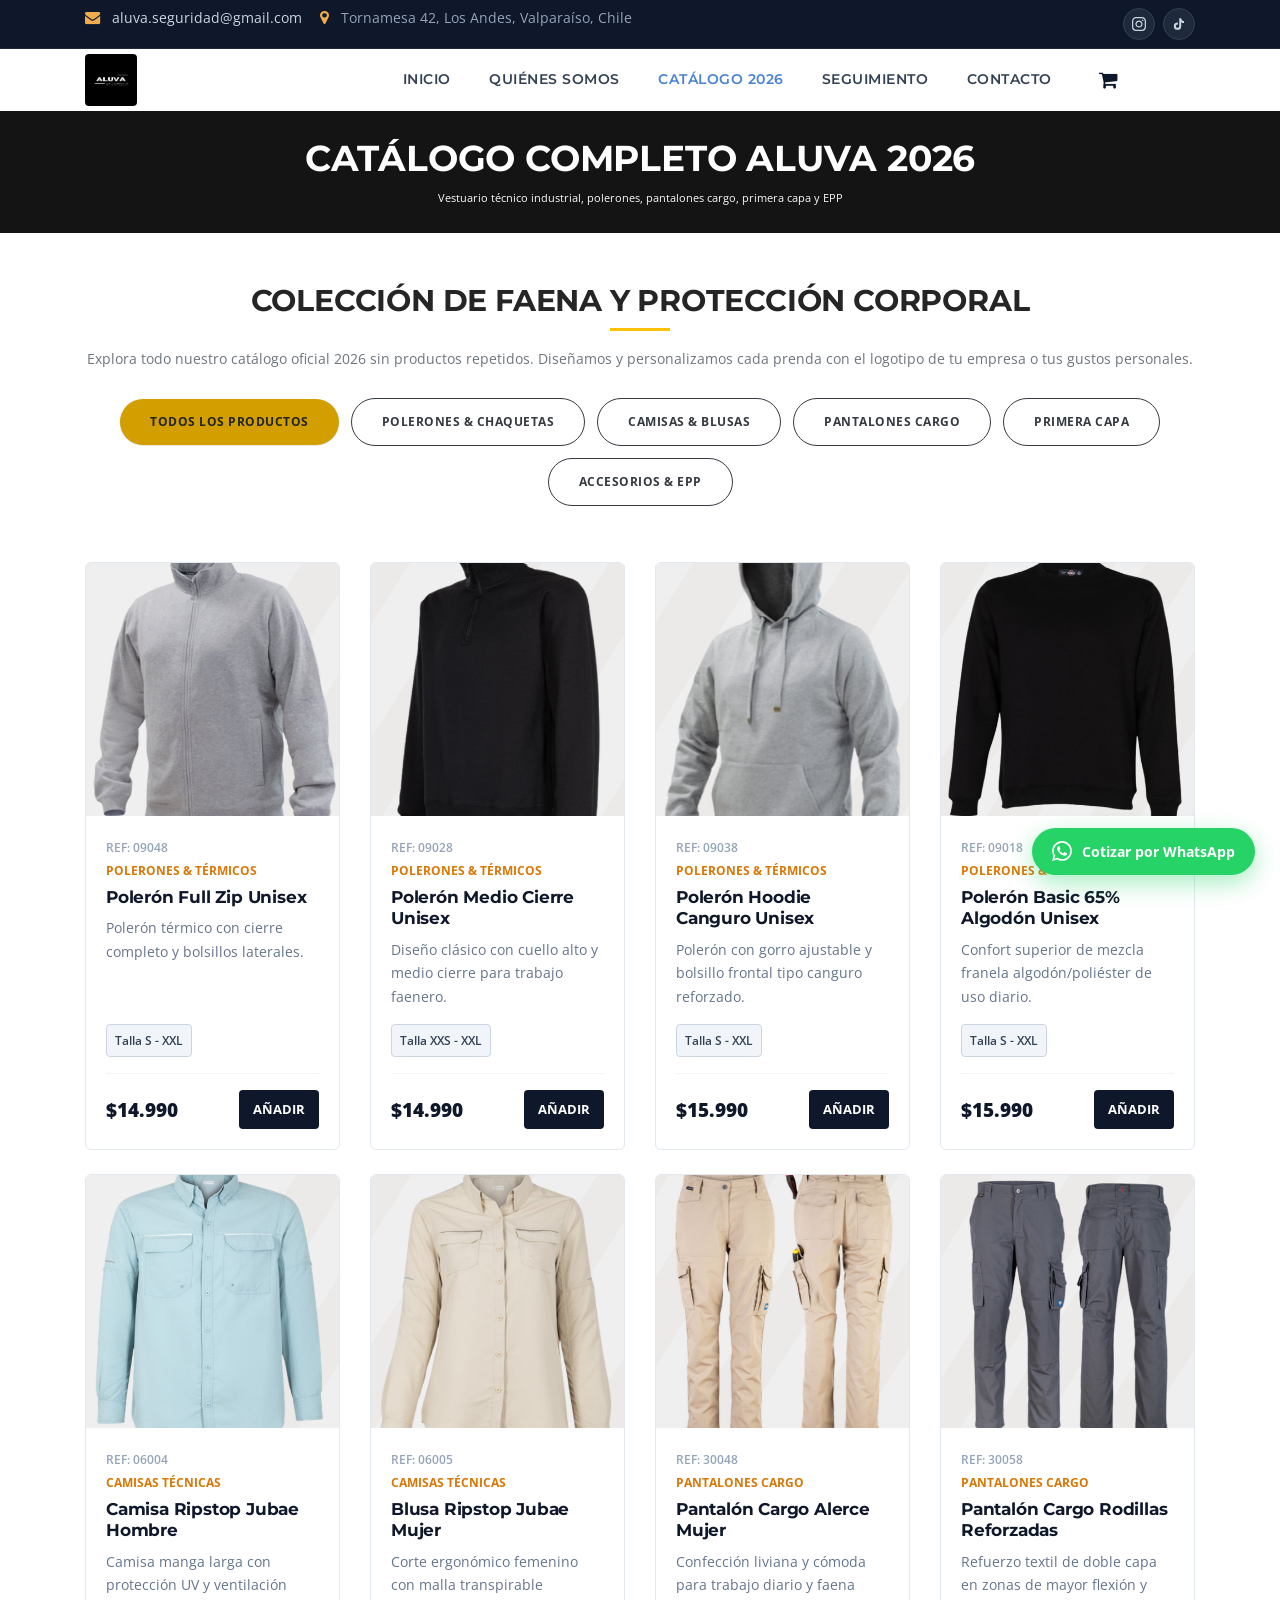
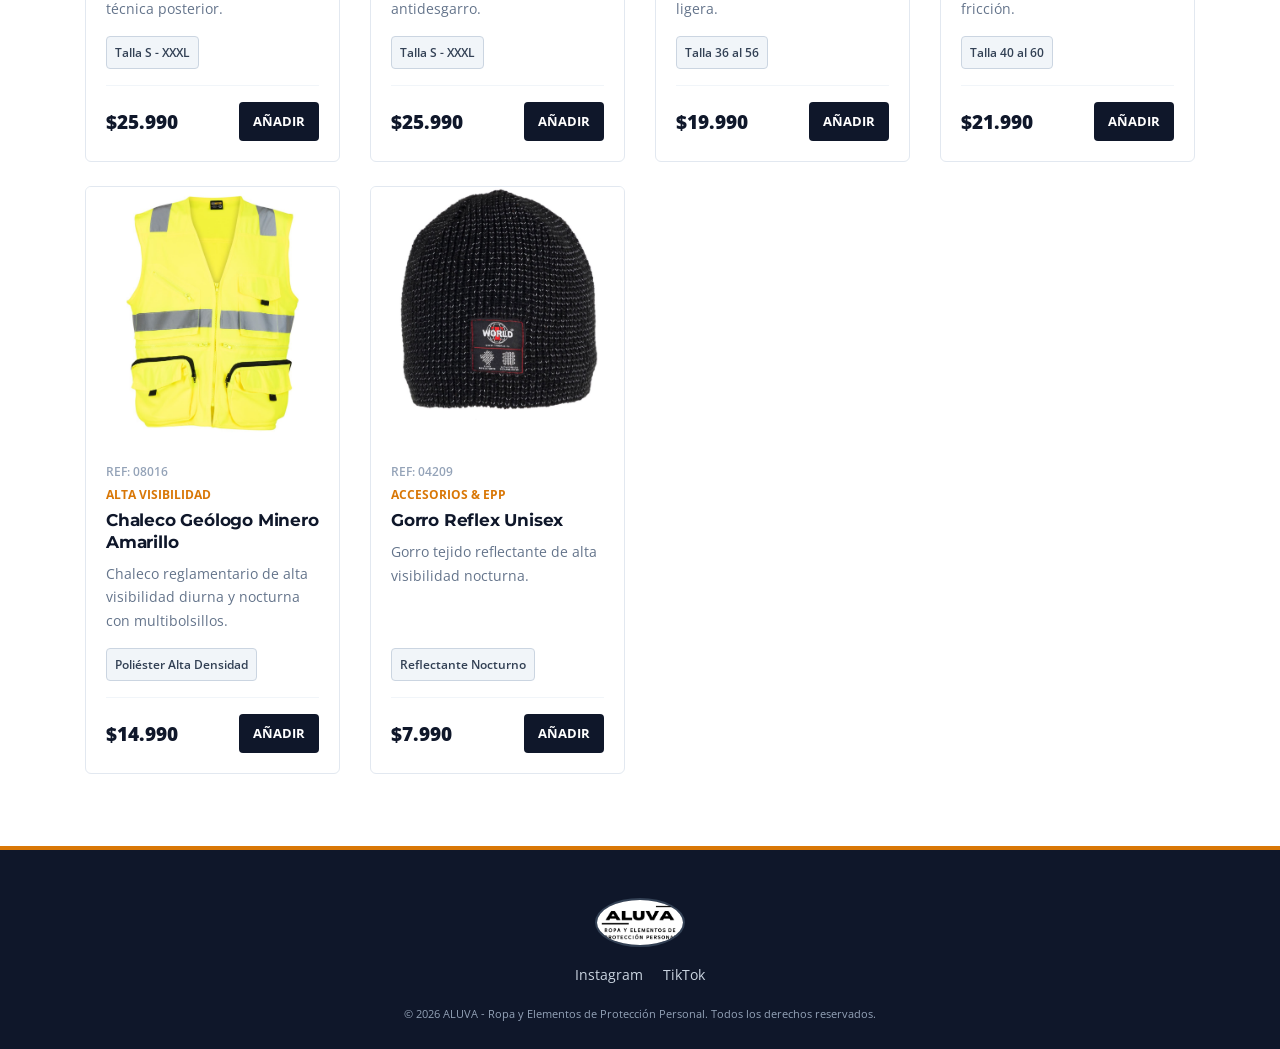
==== catalogo.html @ 5ea2994b "Primer commit" ====
<!DOCTYPE html>
<html lang="es">
<head>
    <meta charset="utf-8">
    <meta name="viewport" content="width=device-width, initial-scale=1, shrink-to-fit=no">
    <meta name="description" content="Catálogo Oficial ALUVA 2026. Vestuario técnico, camisas ripstop, polerones, pantalones cargo, primera capa y EPP.">
    <title>Catálogo Oficial 2026 - ALUVA</title>
    
    <!-- Template & Plugins CSS -->
    <link href="css/plugins/plugins.css" rel="stylesheet">
    <link href="css/shop-style.css" rel="stylesheet">
    
    <!-- ALUVA Custom Theme Overrides -->
    <link href="css/custom-aluva.css" rel="stylesheet">
</head>
<body>

    <div id="preloader">
        <div id="preloader-inner"></div>
    </div><!--/preloader-->

    <!-- BOTÓN FLOTANTE DE WHATSAPP -->
    <a href="https://wa.me/56912345678?text=Hola%20ALUVA,%20quisiera%20cotizar%20prendas%20del%20cat%C3%A1logo" target="_blank" rel="noopener" class="whatsapp-float-btn" title="Cotiza por WhatsApp">
        <svg viewBox="0 0 24 24">
            <path d="M.057 24l1.687-6.163c-1.041-1.804-1.588-3.849-1.587-5.946.003-6.556 5.338-11.891 11.893-11.891 3.181.001 6.167 1.24 8.413 3.488 2.245 2.248 3.481 5.236 3.48 8.414-.003 6.557-5.338 11.892-11.893 11.892-1.99-.001-3.951-.5-5.688-1.448l-6.305 1.654zm6.597-3.807c1.676.995 3.276 1.591 5.392 1.592 5.448 0 9.886-4.434 9.889-9.885.002-5.462-4.415-9.89-9.881-9.892-5.452 0-9.887 4.434-9.889 9.884-.001 2.225.651 3.891 1.746 5.634l-.999 3.648 3.742-.981zm11.387-5.464c-.074-.124-.272-.198-.57-.347-.297-.149-1.758-.868-2.031-.967-.272-.099-.47-.149-.669.149-.198.297-.768.967-.941 1.165-.173.198-.347.223-.644.074-.297-.149-1.255-.462-2.39-1.475-.883-.788-1.48-1.761-1.653-2.059-.173-.297-.018-.458.13-.606.134-.133.297-.347.446-.521.151-.172.2-.296.3-.495.099-.198.05-.372-.025-.521-.075-.148-.669-1.611-.916-2.206-.242-.579-.487-.501-.669-.51l-.57-.01c-.198 0-.52.074-.792.372s-1.04 1.016-1.04 2.479 1.065 2.876 1.213 3.074c.149.198 2.095 3.2 5.076 4.487.709.306 1.263.489 1.694.626.712.226 1.36.194 1.872.118.571-.085 1.758-.719 2.006-1.413.248-.695.248-1.29.173-1.414z"/>
        </svg>
        <span>Cotizar por WhatsApp</span>
    </a>

    <!-- TOP BAR CORPORATIVA -->
    <div class="top-bar clearfix light">
        <div class="container">
            <div class="float-sm-right">
                <ul class="top-social-list">
                    <li>
                        <a href="https://www.instagram.com/aluva.outdoor" target="_blank" rel="noopener" class="top-social-circle social-instagram" title="Instagram">
                            <svg width="14" height="14" viewBox="0 0 24 24" fill="currentColor">
                                <path d="M12 2.163c3.204 0 3.584.012 4.85.07 3.252.148 4.771 1.691 4.919 4.919.058 1.265.069 1.645.069 4.849 0 3.205-.012 3.584-.069 4.849-.149 3.225-1.664 4.771-4.919 4.919-1.266.058-1.644.07-4.85.07-3.204 0-3.584-.012-4.849-.07-3.26-.149-4.771-1.699-4.919-4.92-.058-1.265-.07-1.644-.07-4.849 0-3.204.013-3.583.07-4.849.149-3.227 1.664-4.771 4.919-4.919 1.266-.057 1.645-.069 4.849-.069zm0-2.163c-3.259 0-3.667.014-4.947.072-4.358.2-6.78 2.618-6.98 6.98-.059 1.281-.073 1.689-.073 4.948 0 3.259.014 3.668.072 4.948.2 4.358 2.618 6.78 6.98 6.98 1.281.058 1.689.072 4.948.072 3.259 0 3.668-.014 4.948-.072 4.354-.2 6.782-2.618 6.979-6.98.059-1.28.073-1.689.073-4.948 0-3.259-.014-3.667-.072-4.947-.196-4.354-2.617-6.78-6.979-6.98-1.281-.059-1.69-.073-4.949-.073zm0 5.838c-3.403 0-6.162 2.759-6.162 6.162s2.759 6.163 6.162 6.163 6.162-2.759 6.162-6.163c0-3.403-2.759-6.162-6.162-6.162zm0 10.162c-2.209 0-4-1.79-4-4 0-2.209 1.791-4 4-4s4 1.791 4 4c0 2.21-1.791 4-4 4zm6.406-11.845c-.796 0-1.441.645-1.441 1.44s.645 1.44 1.441 1.44c.795 0 1.439-.645 1.439-1.44s-.644-1.44-1.439-1.44z"/>
                            </svg>
                        </a>
                    </li>
                    <li>
                        <a href="https://www.tiktok.com/@aluva.outdoor" target="_blank" rel="noopener" class="top-social-circle social-tiktok" title="TikTok">
                            <svg width="14" height="14" viewBox="0 0 24 24" fill="currentColor">
                                <path d="M19.589 6.686a4.793 4.793 0 0 1-3.77-4.245V2h-3.445v13.672a2.896 2.896 0 1 1-2.896-2.896c.244 0 .48.03.707.087V9.387a6.326 6.326 0 0 0-.707-.04A6.34 6.34 0 1 0 15.818 15.68V8.92a8.212 8.212 0 0 0 4.771 1.516V7.001a4.832 4.832 0 0 1-1.000-.315z"/>
                            </svg>
                        </a>
                    </li>
                </ul>
            </div>
            <div class="float-sm-left">
                <ul class="top-contact-links">
                    <li>
                        <a href="mailto:aluva.seguridad@gmail.com" class="top-link-email">
                            <i class="fa fa-envelope text-warning"></i>
                            <span>aluva.seguridad@gmail.com</span>
                        </a>
                    </li>
                    <li class="top-location-item">
                        <i class="fa fa-map-marker text-warning"></i>
                        <span>Tornamesa 42, Los Andes, Valparaíso, Chile</span>
                    </li>
                </ul>
            </div>
        </div>
    </div>
    <!-- END TOP BAR -->

    <!-- CARRITO OFF-CANVAS ("TU PEDIDO") -->
    <aside class="pushy pushy-right">
        <div class="cart-header-title">
            <h3><i class="fa fa-shopping-bag text-warning"></i> Tu Pedido</h3>
            <span class="pushy-link-close" id="cart-close-pushy"><i class="fa fa-times"></i></span>
        </div>
        
        <div class="cart-body" id="cart-items-pushy">
            <!-- Artículos inyectados por cart.js -->
        </div>

        <div class="cart-footer-box">
            <div class="coupon-group">
                <input type="text" id="promo-input" placeholder="Cupón (ej: ALUVA10)">
                <button type="button" id="btn-apply-promo">Aplicar</button>
            </div>
            <div id="promo-feedback"></div>

            <div class="cart-totals-summary">
                <div>
                    <span>Subtotal:</span>
                    <strong id="cart-subtotal-val">$0</strong>
                </div>
                <div id="cart-discount-row" style="display: none;">
                    <span class="text-success">Descuento:</span>
                    <strong id="cart-discount-val" class="text-success">-$0</strong>
                </div>
                <div class="grand-total-line">
                    <span>Total Final:</span>
                    <strong id="cart-total-val">$0</strong>
                </div>
            </div>

            <button type="button" class="btn-checkout-aluva" id="btn-checkout-aluva">Finalizar Compra</button>
        </div>
    </aside>
    <div class="site-overlay"></div>

    <!-- NAVBAR PRINCIPAL DE NAVEGACIÓN -->
    <nav class="navbar navbar-expand-lg navbar-light bg-faded">
        <div class="container">
            <button class="navbar-toggler navbar-toggler-right" type="button" data-toggle="collapse" data-target="#navbarNavDropdown" aria-controls="navbarNavDropdown" aria-expanded="false" aria-label="Toggle navigation">
                <span class="navbar-toggler-icon"></span>
            </button>
            
            <a class="navbar-brand" href="index.html">
                <img src="assets/images/LOGO ALUVA.jpeg" alt="ALUVA Logo Oficial" class="official-brand-logo">
            </a>

            <div id="navbarNavDropdown" class="navbar-collapse collapse">
                <ul class="navbar-nav ml-auto align-items-center">
                    <li class="nav-item">
                        <a class="nav-link" href="index.html">Inicio</a>
                    </li>
                    <li class="nav-item">
                        <a class="nav-link" href="index.html#nosotros">Quiénes Somos</a>
                    </li>
                    <li class="nav-item active">
                        <a class="nav-link" href="catalogo.html">Catálogo 2026</a>
                    </li>
                    <li class="nav-item">
                        <a class="nav-link" href="seguimiento.html">Seguimiento</a>
                    </li>
                    <li class="nav-item">
                        <a class="nav-link" href="index.html#contacto">Contacto</a>
                    </li>
                    <li class="nav-item ml-lg-3 nav-item-cart">
                        <button type="button" class="cart-trigger-btn" aria-label="Ver carrito Tu Pedido">
                            <i class="fa fa-shopping-cart"></i>
                            <span class="cart-badge-count">0</span>
                        </button>
                    </li>
                </ul>
            </div>
        </div>
    </nav>
    <!-- END NAVBAR -->

    <!-- PAGE HEADER -->
    <section class="py-4 bg-dark text-white">
        <div class="container text-center">
            <h1 class="font-weight-bold text-uppercase mb-1 text-white">Catálogo Completo ALUVA 2026</h1>
            <p class="text-light mb-0 small">Vestuario técnico industrial, polerones, pantalones cargo, primera capa y EPP</p>
        </div>
    </section>

    <main class="py-5">
        <div class="container">
            <div class="text-center mb-4 max-700 mx-auto">
                <h2 class="font-weight-bold text-uppercase mb-2">Colección de Faena y Protección Corporal</h2>
                <div class="bg-warning mx-auto mb-3" style="height: 3px; width: 60px;"></div>
                <p class="text-muted">
                    Explora todo nuestro catálogo oficial 2026 sin productos repetidos. Diseñamos y personalizamos cada prenda con el logotipo de tu empresa o tus gustos personales.
                </p>
            </div>

            <!-- BARRA DE FILTROS POR CATEGORÍA -->
            <div class="text-center mb-5">
                <button type="button" class="btn catalog-filter-btn btn-warning active mb-2" data-filter="all">Todos los Productos</button>
                <button type="button" class="btn catalog-filter-btn btn-outline-dark mb-2" data-filter="polerones">Polerones &amp; Chaquetas</button>
                <button type="button" class="btn catalog-filter-btn btn-outline-dark mb-2" data-filter="camisas">Camisas &amp; Blusas</button>
                <button type="button" class="btn catalog-filter-btn btn-outline-dark mb-2" data-filter="pantalones">Pantalones Cargo</button>
                <button type="button" class="btn catalog-filter-btn btn-outline-dark mb-2" data-filter="primera-capa">Primera Capa</button>
                <button type="button" class="btn catalog-filter-btn btn-outline-dark mb-2" data-filter="accesorios">Accesorios &amp; EPP</button>
            </div>

            <div class="row" id="catalog-products-grid">
                
                <!-- 1. Polerón Full Zip Unisex -->
                <div class="col-lg-3 col-md-6 mb-4 product-col" data-category="polerones">
                    <div class="product-card-aluva" data-id="p1" data-title="Polerón Full Zip Unisex" data-price="14990" data-image="assets/images/prod_poleron_fullzip.png">
                        <div class="product-thumb">
                            <img src="assets/images/prod_poleron_fullzip.png" alt="Polerón Full Zip Unisex">
                        </div>
                        <div class="product-content">
                            <span class="product-ref">Ref: 09048</span>
                            <span class="product-category">Polerones &amp; Térmicos</span>
                            <h3 class="product-title">Polerón Full Zip Unisex</h3>
                            <p class="product-desc">Polerón térmico con cierre completo y bolsillos laterales.</p>
                            <span class="product-fabric-badge">Talla S - XXL</span>
                            <div class="product-footer">
                                <span class="price">$14.990</span>
                                <button class="btn-add-cart-aluva">Añadir</button>
                            </div>
                        </div>
                    </div>
                </div>

                <!-- 2. Polerón Medio Cierre Unisex -->
                <div class="col-lg-3 col-md-6 mb-4 product-col" data-category="polerones">
                    <div class="product-card-aluva" data-id="p2" data-title="Polerón Medio Cierre Unisex" data-price="14990" data-image="assets/images/prod_poleron_mediocierre.png">
                        <div class="product-thumb">
                            <img src="assets/images/prod_poleron_mediocierre.png" alt="Polerón Medio Cierre Unisex">
                        </div>
                        <div class="product-content">
                            <span class="product-ref">Ref: 09028</span>
                            <span class="product-category">Polerones &amp; Térmicos</span>
                            <h3 class="product-title">Polerón Medio Cierre Unisex</h3>
                            <p class="product-desc">Diseño clásico con cuello alto y medio cierre para trabajo faenero.</p>
                            <span class="product-fabric-badge">Talla XXS - XXL</span>
                            <div class="product-footer">
                                <span class="price">$14.990</span>
                                <button class="btn-add-cart-aluva">Añadir</button>
                            </div>
                        </div>
                    </div>
                </div>

                <!-- 3. Polerón Hoodie Canguro Unisex -->
                <div class="col-lg-3 col-md-6 mb-4 product-col" data-category="polerones">
                    <div class="product-card-aluva" data-id="p3" data-title="Polerón Hoodie Canguro Unisex" data-price="15990" data-image="assets/images/prod_poleron_hoodie.png">
                        <div class="product-thumb">
                            <img src="assets/images/prod_poleron_hoodie.png" alt="Polerón Hoodie Canguro Unisex">
                        </div>
                        <div class="product-content">
                            <span class="product-ref">Ref: 09038</span>
                            <span class="product-category">Polerones &amp; Térmicos</span>
                            <h3 class="product-title">Polerón Hoodie Canguro Unisex</h3>
                            <p class="product-desc">Polerón con gorro ajustable y bolsillo frontal tipo canguro reforzado.</p>
                            <span class="product-fabric-badge">Talla S - XXL</span>
                            <div class="product-footer">
                                <span class="price">$15.990</span>
                                <button class="btn-add-cart-aluva">Añadir</button>
                            </div>
                        </div>
                    </div>
                </div>

                <!-- 4. Polerón Basic 65% Algodón Unisex -->
                <div class="col-lg-3 col-md-6 mb-4 product-col" data-category="polerones">
                    <div class="product-card-aluva" data-id="p4" data-title="Polerón Basic 65% Algodón Unisex" data-price="15990" data-image="assets/images/prod_poleron_basic.png">
                        <div class="product-thumb">
                            <img src="assets/images/prod_poleron_basic.png" alt="Polerón Basic 65% Algodón Unisex">
                        </div>
                        <div class="product-content">
                            <span class="product-ref">Ref: 09018</span>
                            <span class="product-category">Polerones &amp; Térmicos</span>
                            <h3 class="product-title">Polerón Basic 65% Algodón Unisex</h3>
                            <p class="product-desc">Confort superior de mezcla franela algodón/poliéster de uso diario.</p>
                            <span class="product-fabric-badge">Talla S - XXL</span>
                            <div class="product-footer">
                                <span class="price">$15.990</span>
                                <button class="btn-add-cart-aluva">Añadir</button>
                            </div>
                        </div>
                    </div>
                </div>

                <!-- 5. Camisa Ripstop Jubae Hombre -->
                <div class="col-lg-3 col-md-6 mb-4 product-col" data-category="camisas">
                    <div class="product-card-aluva" data-id="p5" data-title="Camisa Ripstop Jubae Hombre" data-price="25990" data-image="assets/images/prod_camisa_jubae_hombre.png">
                        <div class="product-thumb">
                            <img src="assets/images/prod_camisa_jubae_hombre.png" alt="Camisa Ripstop Jubae Hombre">
                        </div>
                        <div class="product-content">
                            <span class="product-ref">Ref: 06004</span>
                            <span class="product-category">Camisas Técnicas</span>
                            <h3 class="product-title">Camisa Ripstop Jubae Hombre</h3>
                            <p class="product-desc">Camisa manga larga con protección UV y ventilación técnica posterior.</p>
                            <span class="product-fabric-badge">Talla S - XXXL</span>
                            <div class="product-footer">
                                <span class="price">$25.990</span>
                                <button class="btn-add-cart-aluva">Añadir</button>
                            </div>
                        </div>
                    </div>
                </div>

                <!-- 6. Blusa Ripstop Jubae Mujer -->
                <div class="col-lg-3 col-md-6 mb-4 product-col" data-category="camisas">
                    <div class="product-card-aluva" data-id="p6" data-title="Blusa Ripstop Jubae Mujer" data-price="25990" data-image="assets/images/Blusa Ripstop Jubae Mujer.png">
                        <div class="product-thumb">
                            <img src="assets/images/Blusa Ripstop Jubae Mujer.png" alt="Blusa Ripstop Jubae Mujer">
                        </div>
                        <div class="product-content">
                            <span class="product-ref">Ref: 06005</span>
                            <span class="product-category">Camisas Técnicas</span>
                            <h3 class="product-title">Blusa Ripstop Jubae Mujer</h3>
                            <p class="product-desc">Corte ergonómico femenino con malla transpirable antidesgarro.</p>
                            <span class="product-fabric-badge">Talla S - XXXL</span>
                            <div class="product-footer">
                                <span class="price">$25.990</span>
                                <button class="btn-add-cart-aluva">Añadir</button>
                            </div>
                        </div>
                    </div>
                </div>

                <!-- 7. Pantalón Cargo Alerce Mujer -->
                <div class="col-lg-3 col-md-6 mb-4 product-col" data-category="pantalones">
                    <div class="product-card-aluva" data-id="p7" data-title="Pantalón Cargo Alerce Mujer" data-price="19990" data-image="assets/images/Pantalón Cargo Alerce Mujer.png">
                        <div class="product-thumb">
                            <img src="assets/images/Pantalón Cargo Alerce Mujer.png" alt="Pantalón Cargo Alerce Mujer">
                        </div>
                        <div class="product-content">
                            <span class="product-ref">Ref: 30048</span>
                            <span class="product-category">Pantalones Cargo</span>
                            <h3 class="product-title">Pantalón Cargo Alerce Mujer</h3>
                            <p class="product-desc">Confección liviana y cómoda para trabajo diario y faena ligera.</p>
                            <span class="product-fabric-badge">Talla 36 al 56</span>
                            <div class="product-footer">
                                <span class="price">$19.990</span>
                                <button class="btn-add-cart-aluva">Añadir</button>
                            </div>
                        </div>
                    </div>
                </div>

                <!-- 8. Pantalón Cargo Rodillas Reforzadas Hombre -->
                <div class="col-lg-3 col-md-6 mb-4 product-col" data-category="pantalones">
                    <div class="product-card-aluva" data-id="p8" data-title="Pantalón Cargo Rodillas Reforzadas Hombre" data-price="21990" data-image="assets/images/Pantalón cargo Rodillas Reforzadas Hombre.png">
                        <div class="product-thumb">
                            <img src="assets/images/Pantalón cargo Rodillas Reforzadas Hombre.png" alt="Pantalón Cargo Rodillas Reforzadas Hombre">
                        </div>
                        <div class="product-content">
                            <span class="product-ref">Ref: 30058</span>
                            <span class="product-category">Pantalones Cargo</span>
                            <h3 class="product-title">Pantalón Cargo Rodillas Reforzadas</h3>
                            <p class="product-desc">Refuerzo textil de doble capa en zonas de mayor flexión y fricción.</p>
                            <span class="product-fabric-badge">Talla 40 al 60</span>
                            <div class="product-footer">
                                <span class="price">$21.990</span>
                                <button class="btn-add-cart-aluva">Añadir</button>
                            </div>
                        </div>
                    </div>
                </div>

                <!-- 9. Chaleco Geólogo Minero Amarillo -->
                <div class="col-lg-3 col-md-6 mb-4 product-col" data-category="accesorios">
                    <div class="product-card-aluva" data-id="p9" data-title="Chaleco Geólogo Minero Amarillo" data-price="14990" data-image="assets/images/GEOLOGO MINERO AMARILLO 1.jpeg">
                        <div class="product-thumb">
                            <img src="assets/images/GEOLOGO MINERO AMARILLO 1.jpeg" alt="Chaleco Geólogo Minero Amarillo">
                        </div>
                        <div class="product-content">
                            <span class="product-ref">Ref: 08016</span>
                            <span class="product-category">Alta Visibilidad</span>
                            <h3 class="product-title">Chaleco Geólogo Minero Amarillo</h3>
                            <p class="product-desc">Chaleco reglamentario de alta visibilidad diurna y nocturna con multibolsillos.</p>
                            <span class="product-fabric-badge">Poliéster Alta Densidad</span>
                            <div class="product-footer">
                                <span class="price">$14.990</span>
                                <button class="btn-add-cart-aluva">Añadir</button>
                            </div>
                        </div>
                    </div>
                </div>

                <!-- 10. Gorro Reflex Unisex -->
                <div class="col-lg-3 col-md-6 mb-4 product-col" data-category="accesorios">
                    <div class="product-card-aluva" data-id="p10" data-title="Gorro Reflex Unisex" data-price="7990" data-image="assets/images/GORRO NEGRO.jpeg">
                        <div class="product-thumb">
                            <img src="assets/images/GORRO NEGRO.jpeg" alt="Gorro Reflex Unisex">
                        </div>
                        <div class="product-content">
                            <span class="product-ref">Ref: 04209</span>
                            <span class="product-category">Accesorios &amp; EPP</span>
                            <h3 class="product-title">Gorro Reflex Unisex</h3>
                            <p class="product-desc">Gorro tejido reflectante de alta visibilidad nocturna.</p>
                            <span class="product-fabric-badge">Reflectante Nocturno</span>
                            <div class="product-footer">
                                <span class="price">$7.990</span>
                                <button class="btn-add-cart-aluva">Añadir</button>
                            </div>
                        </div>
                    </div>
                </div>

            </div>
        </div>
    </main>

    <!-- FOOTER CORPORATIVO -->
    <footer class="footer-aluva">
        <div class="container text-center">
            <img src="assets/images/ALUVA TIMBRE.jpeg" alt="Timbre Oficial ALUVA" class="footer-timbre-img mb-3">
            <ul class="list-inline mb-3">
                <li class="list-inline-item mr-3"><a href="https://www.instagram.com/aluva.outdoor" target="_blank" rel="noopener">Instagram</a></li>
                <li class="list-inline-item"><a href="https://www.tiktok.com/@aluva.outdoor" target="_blank" rel="noopener">TikTok</a></li>
            </ul>
            <p class="small mb-0">&copy; 2026 ALUVA - Ropa y Elementos de Protección Personal. Todos los derechos reservados.</p>
        </div>
    </footer>

    <!-- TEMPLATE & PLUGINS JS -->
    <script src="js/plugins/plugins.js"></script>
    <script src="js/assan.custom.js"></script>

    <!-- MÓDULOS DE LÓGICA PROPIA -->
    <script src="js/cart.js"></script>
    <script src="js/main.js"></script>
</body>
</html>
---- css/shop-style.css ----
/*
Assan Shop Template
Version- 3.8
author - design_mylife
support - mylifedesign143@gmail.com
*/
@import url("https://fonts.googleapis.com/css?family=Montserrat:400,500,600,700,800|Open+Sans:300,300i,400,400i,600,700,800");
@import url("https://fonts.googleapis.com/css?family=Droid+Serif:400,400i");
@font-face {
  font-family: 'FontAwesome';
  src: url("../bower_components/font-awesome/fonts/fontawesome-webfont.eot?v=4.7.0");
  src: url("../bower_components/font-awesome/fonts/fontawesome-webfont.eot?#iefix&v=4.7.0") format("embedded-opentype"), url("../bower_components/font-awesome/fonts/fontawesome-webfont.woff2?v=4.7.0") format("woff2"), url("../bower_components/font-awesome/fonts/fontawesome-webfont.woff?v=4.7.0") format("woff"), url("../bower_components/font-awesome/fonts/fontawesome-webfont.ttf?v=4.7.0") format("truetype"), url("../bower_components/font-awesome/fonts/fontawesome-webfont.svg?v=4.7.0#fontawesomeregular") format("svg");
  font-weight: normal;
  font-style: normal; }

/*themify icons*/
@font-face {
  font-family: 'themify';
  src: url("../bower_components/themify-icons/fonts/themify.eot");
  src: url("../bower_components/themify-icons/fonts/themify.eot?#iefix") format("embedded-opentype"), url("../bower_components/themify-icons/fonts/themify.woff") format("woff"), url("../bower_components/themify-icons/fonts/themify.ttf") format("truetype"), url("../bower_components/themify-icons/fonts/themify.svg") format("svg");
  font-weight: normal;
  font-style: normal; }

/**et line icons**/
@font-face {
  font-family: 'et-line';
  src: url("../et-line-font/fonts/et-line.eot");
  src: url("../et-line-font/fonts/et-line.eot?#iefix") format("embedded-opentype"), url("../et-line-font/fonts/et-line.woff") format("woff"), url("../et-line-font/fonts/et-line.ttf") format("truetype"), url("../et-line-font/fonts/et-line.svg#et-line") format("svg");
  font-weight: normal;
  font-style: normal; }

/*
Basic of template
*/
html, body, html.footer-sticky, .footer-sticky body {
  height: 100%; }

body {
  color: #777;
  font-weight: 400;
  letter-spacing: 0em;
  font-family: "Open Sans", sans-serif;
  font-size: 14px;
  line-height: 1.65714286em;
  -webkit-font-smoothing: antialiased;
  -moz-osx-font-smoothing: grayscale; }

button, input, optgroup, select, textarea {
  font-family: "Open Sans", sans-serif; }

button:focus {
  outline: 0 !important; }

a, .simple-hover img, button, .btn {
  transition: all 0.3s;
  -webkit-transition: all 0.3s; }

a {
  color: #4782d3;
  text-decoration: none; }
  a:hover, a:focus {
    text-decoration: none;
    outline: 0 !important;
    color: #666; }

/**typography**/
h1,
h2,
h3,
h4,
h5,
h6,
.h1,
.h2,
.h3,
.h4,
.h5,
.h6 {
  font-family: "Montserrat", sans-serif;
  color: #252525;
  font-weight: 700;
  font-variant-ligatures: common-ligatures;
  margin-top: 0;
  letter-spacing: -0.2px;
  line-height: 1.3; }

h1, .h1 {
  font-size: 36px; }

h2, .h2 {
  font-size: 30px; }

h3, .h3 {
  font-size: 26px; }

h4, .h4 {
  font-size: 18px; }

h5, .h5 {
  font-size: 16px; }

h6, .h6 {
  font-size: 14px; }

.lead {
  font-size: 1.35714286em;
  line-height: 1.68421053em;
  font-weight: 400; }

@media all and (max-width: 767px) {
  h1,
  .h1 {
    font-size: 2.35714286em;
    line-height: 1.36363636em; }
  h2,
  .h2 {
    font-size: 1.78571429em;
    line-height: 1.5em; }
  h3,
  .h3 {
    font-size: 1.35714286em;
    line-height: 1.85714286em; }
  .lead {
    font-size: 1.35714286em;
    line-height: 1.36842105em; } }

.blockquote-reverse {
  padding: 10px 15px; }

.tritary-font {
  font-family: "Droid Serif", serif;
  font-weight: 400;
  font-style: italic; }

.base-font {
  font-family: "Open Sans", sans-serif;
  font-weight: 300; }

.font300 {
  font-weight: 300 !important; }

.font400 {
  font-weight: 400 !important; }

.font700 {
  font-weight: 700 !important; }

small {
  font-size: 65%; }

.label {
  display: inline-blcok;
  padding: 2px 5px;
  font-size: 13px; }
  .label.label-default {
    background: #eee; }
  .label.label-success {
    background: #5cb85c;
    color: #fff; }

.bg-faded {
  background-color: rgba(71, 130, 211, 0.03); }

.badge {
  border-radius: 0px;
  font-weight: 400; }

.badge-default {
  background-color: #f8f8f8 !important;
  color: #888; }

.badge-primary {
  background: #4782d3 !important; }

.bg-primary {
  background: #4782d3 !important;
  border-color: #4782d3; }

.bg-success {
  background: #5cb85c !important;
  border-color: #5cb85c; }

.bg-warning {
  background: #f0ad4e;
  border-color: #f0ad4e; }

.bg-info {
  background-color: #5bc0de;
  border-color: #5bc0de; }

.bg-danger {
  background-color: #c9302c;
  border-color: #c9302c; }

.bg-dark {
  border-color: #141414 !important;
  background-color: #141414 !important; }

.bg-white {
  background: #fff; }

.text-primary {
  color: #4782d3 !important; }

.text-danger {
  color: #c9302c !important; }

.text-success {
  color: #5cb85c !important; }

.text-warning {
  color: #f0ad4e !important; }

.text-info {
  color: #5bc0de !important; }

.text-white {
  color: white !important; }

.text-dark {
  color: #222222 !important; }

.text-white-gray {
  color: rgba(255, 255, 255, 0.8) !important; }

.border-round {
  border-radius: 6px;
  -webkit-border-radius: 6px; }

.pos-relative {
  position: relative; }

.lead {
  font-weight: 400;
  color: #888888; }

strong, b {
  font-weight: 700; }

.fWidth {
  width: 100% !important; }

.oHidden {
  overflow: hidden !important; }

strong, b {
  font-weight: 700; }

.pt0 {
  padding-top: 0 !important; }

.pt10 {
  padding-top: 10px !important; }

.pt20 {
  padding-top: 20px !important; }

.pt30 {
  padding-top: 30px !important; }

.pt40 {
  padding-top: 40px !important; }

.pt50 {
  padding-top: 50px !important; }

.pt60 {
  padding-top: 60px !important; }

.pt70 {
  padding-top: 70px !important; }

.pt80 {
  padding-top: 80px !important; }

.pt90 {
  padding-top: 90px !important; }

.pt100 {
  padding-top: 100px !important; }

.pb0 {
  padding-bottom: 0 !important; }

.pb10 {
  padding-bottom: 10px !important; }

.pb15 {
  padding-bottom: 15px !important; }

.pb20 {
  padding-bottom: 20px !important; }

.pb30 {
  padding-bottom: 30px !important; }

.pb40 {
  padding-bottom: 40px !important; }

.pb50 {
  padding-bottom: 50px !important; }

.pb60 {
  padding-bottom: 60px !important; }

.pb70 {
  padding-bottom: 70px !important; }

.pb80 {
  padding-bottom: 80px !important; }

.pb90 {
  padding-bottom: 90px !important; }

.pb100 {
  padding-bottom: 100px !important; }

.mb0 {
  margin-bottom: 0 !important; }

.mb5 {
  margin-bottom: 5px !important; }

.mb10 {
  margin-bottom: 10px !important; }

.mb20 {
  margin-bottom: 20px !important; }

.mb30 {
  margin-bottom: 30px !important; }

.mb40 {
  margin-bottom: 40px !important; }

.mb50 {
  margin-bottom: 50px !important; }

.mb60 {
  margin-bottom: 60px !important; }

.mb70 {
  margin-bottom: 70px !important; }

.mb80 {
  margin-bottom: 80px !important; }

.mb90 {
  margin-bottom: 90px !important; }

.mb100 {
  margin-bottom: 100px !important; }

.mt5 {
  margin-top: 5px !important; }

.bg-default {
  background-color: rgba(71, 130, 211, 0.1) !important; }

.bg-gray {
  background-color: #fbfbfb; }

.border0-hor {
  border-left: 0 !important;
  border-right: 0 !important; }

.back-to-top {
  position: fixed;
  display: block;
  width: 50px;
  height: 50px;
  border-radius: 5px;
  -webkit-border-radius: 5px;
  bottom: 10px;
  right: 10px;
  background: #eee;
  color: #333;
  line-height: 50px;
  opacity: 0;
  visibility: hidden;
  z-index: 9;
  -webkit-transition: -webkit-transform 0.2s ease-out;
  -moz-transition: -moz-transform 0.2s ease-out;
  transition: transform 0.2s ease-out;
  transform: translate3d(0, 15px, 0);
  -webkit-transform: translate3d(0, 15px, 0); }
  .back-to-top i {
    display: block;
    font-size: 25px;
    line-height: 50px;
    text-align: center; }
  .back-to-top:hover, .back-to-top:focus {
    color: #4782d3; }
  .back-to-top.show {
    opacity: 1;
    visibility: visible;
    transform: translate3d(0, 0px, 0);
    -webkit-transform: translate3d(0, 0px, 0); }

/**preloader**/
.loader,
.loader:before,
.loader:after {
  border-radius: 50%;
  width: 2.5em;
  height: 2.5em;
  -webkit-animation-fill-mode: both;
  animation-fill-mode: both;
  -webkit-animation: load7 1.8s infinite ease-in-out;
  animation: load7 1.8s infinite ease-in-out; }

.no-margin {
  margin: 0 !important; }

.no-padding {
  padding: 0 !important; }

@media (min-width: 992px) {
  .table-responsive {
    display: table; } }

.bg1 {
  background: url(../images/bg2.jpg) no-repeat; }

.col-grid {
  padding: 10px 15px;
  background: #eee;
  border: 1px solid #fff; }

.list-icon li {
  position: relative;
  padding-left: 23px;
  margin-top: 5px;
  display: block;
  font-family: "Montserrat", sans-serif; }
  .list-icon li:before {
    content: "\e64c";
    font-family: 'themify';
    position: absolute;
    left: 0;
    top: 0;
    color: #4782d3; }

.icon-examples .icon-box {
  font-size: 14px;
  font-weight: 300; }
  .icon-examples .icon-box span:before {
    margin-right: 15px;
    font-size: 25px;
    width: 40px;
    display: inline-block;
    vertical-align: middle;
    text-align: center; }

.contact-lead {
  color: rgba(255, 255, 255, 0.9);
  font-size: 20px;
  font-weight: 300; }
  .contact-lead small {
    font-size: 50%;
    text-transform: uppercase;
    color: rgba(255, 255, 255, 0.3); }

.parallax-overlay {
  position: relative;
  overflow: hidden; }
  .parallax-overlay:before {
    content: "";
    width: 100%;
    height: 100%;
    left: 0;
    top: 0;
    position: absolute;
    background: rgba(0, 0, 0, 0.4); }

.color-overlay:before {
  background: rgba(71, 130, 211, 0.8); }

.form-control:focus {
  box-shadow: none; }

/*
Buttons
*/
.form-control-lg, .input-group-lg > .form-control, .input-group-lg > .input-group-addon, .input-group-lg > .input-group-btn > .btn {
  font-size: .8rem; }

.btn {
  overflow: hidden;
  position: relative;
  z-index: 1;
  border-radius: 2px;
  cursor: pointer;
  font-weight: 700 !important;
  font-size: 0.75rem !important;
  font-family: "Open Sans", sans-serif;
  padding: 14px 30px 14px !important;
  text-transform: uppercase;
  vertical-align: middle;
  letter-spacing: 0.05em; }
  .btn i {
    display: inline-block;
    margin-right: 8px;
    vertical-align: middle; }
  .btn.btn-rounded {
    border-radius: 100px; }
  .btn:before {
    content: "";
    position: absolute;
    left: 0;
    top: 0;
    width: 0%;
    height: 100%;
    z-index: -1;
    transition: all .3s; }
  .btn:hover, .btn:focus {
    box-shadow: none;
    outline: 0 !important; }
    .btn:hover:before, .btn:focus:before {
      transition: all .3s;
      z-index: -1; }
  .btn.btn-link {
    border: 0px;
    padding: 0px !important; }
  .btn.btn-sm {
    padding: 9px 20px 9px !important;
    font-size: .75rem; }
  .btn.btn-lg {
    padding: 15px 40px 15px !important;
    font-size: 0.8rem !important; }
  .btn.btn-link {
    color: #4782d3;
    overflow: hidden;
    text-transform: uppercase; }
    .btn.btn-link:after {
      font-family: 'themify';
      content: "\e649";
      margin-left: 5px;
      position: relative;
      top: 0;
      font-size: 10px;
      transition: all .3s;
      -webkit-transition: all .3s; }
    .btn.btn-link:hover {
      text-decoration: none;
      color: #999; }
      .btn.btn-link:hover:after {
        margin-top: -100px; }

.btn.btn-secondary {
  color: #999; }
  .btn.btn-secondary:hover {
    color: #fff; }

.btn-white {
  background-color: #fff;
  color: #333; }

.btn-white-outline {
  border: 2px solid #fff;
  background-color: transparent;
  color: #fff; }
  .btn-white-outline:hover, .btn-white-outline:focus {
    color: #333;
    border-color: #fff; }
    .btn-white-outline:hover:before, .btn-white-outline:focus:before {
      width: 100%;
      background-color: #fff; }

.btn-outline-primary {
  border: 2px solid #4782d3;
  background-color: transparent;
  color: #4782d3; }
  .btn-outline-primary:hover, .btn-outline-primary:focus, .btn-outline-primary:active {
    color: #fff;
    border-color: #4782d3;
    background-color: transparent; }
    .btn-outline-primary:hover:before, .btn-outline-primary:focus:before, .btn-outline-primary:active:before {
      width: 100%;
      background-color: #4782d3; }

.btn-outline-info {
  border: 2px solid #5bc0de;
  background-color: transparent;
  color: #5bc0de; }
  .btn-outline-info:hover, .btn-outline-info:focus, .btn-outline-info:active {
    color: #fff;
    border-color: #5bc0de;
    background-color: transparent; }
    .btn-outline-info:hover:before, .btn-outline-info:focus:before, .btn-outline-info:active:before {
      width: 100%;
      background-color: #5bc0de; }

.btn-outline-info {
  border: 2px solid #5bc0de;
  background-color: transparent;
  color: #5bc0de; }
  .btn-outline-info:hover, .btn-outline-info:focus, .btn-outline-info:active {
    color: #fff;
    border-color: #5bc0de;
    background-color: transparent; }
    .btn-outline-info:hover:before, .btn-outline-info:focus:before, .btn-outline-info:active:before {
      width: 100%;
      background-color: #5bc0de; }

.btn-outline-success {
  border: 2px solid #5cb85c;
  background-color: transparent;
  color: #5cb85c; }
  .btn-outline-success:hover, .btn-outline-success:focus, .btn-outline-success:active {
    color: #fff;
    border-color: #5cb85c;
    background-color: transparent; }
    .btn-outline-success:hover:before, .btn-outline-success:focus:before, .btn-outline-success:active:before {
      width: 100%;
      background-color: #5cb85c; }

.btn-outline-danger {
  border: 2px solid #c9302c;
  background-color: transparent;
  color: #c9302c; }
  .btn-outline-danger:hover, .btn-outline-danger:focus, .btn-outline-danger:active {
    color: #fff;
    border-color: #c9302c;
    background-color: transparent; }
    .btn-outline-danger:hover:before, .btn-outline-danger:focus:before, .btn-outline-danger:active:before {
      width: 100%;
      background-color: #c9302c; }

.btn-outline-warning {
  border: 2px solid #f0ad4e;
  background-color: transparent;
  color: #f0ad4e; }
  .btn-outline-warning:hover, .btn-outline-warning:focus, .btn-outline-warning:active {
    color: #fff;
    border-color: #f0ad4e;
    background-color: transparent; }
    .btn-outline-warning:hover:before, .btn-outline-warning:focus:before, .btn-outline-warning:active:before {
      width: 100%;
      background-color: #f0ad4e; }

.btn-outline-secondary {
  border: 2px solid #ccc;
  background-color: transparent;
  color: #ccc; }
  .btn-outline-secondary:hover, .btn-outline-secondary:focus, .btn-outline-secondary:active {
    color: #fff;
    border-color: #ccc;
    background-color: transparent; }
    .btn-outline-secondary:hover:before, .btn-outline-secondary:focus:before, .btn-outline-secondary:active:before {
      width: 100%;
      background-color: #ccc; }

.btn-secondary.disabled, .btn-secondary:disabled {
  background-color: #f5f5f5; }

/**fill buttons**/
.btn-primary, .btn-success, .btn-warning, .btn-danger, .btn-info, .btn-secondary, .btn-white, .btn-dark {
  box-shadow: 0 0.05em 0.1em rgba(0, 0, 0, 0.18);
  border: 0px; }
  .btn-primary:hover, .btn-success:hover, .btn-warning:hover, .btn-danger:hover, .btn-info:hover, .btn-secondary:hover, .btn-white:hover, .btn-dark:hover {
    border: 0px;
    box-shadow: 0 0.05em 1em rgba(0, 0, 0, 0.18); }

.btn-secondary {
  background: #f5f5f5;
  box-shadow: none; }
  .btn-secondary:hover, .btn-secondary:focus, .btn-secondary:active {
    border: 0px;
    color: #fff;
    box-shadow: none; }

.btn-primary {
  background: #4782d3;
  color: #fff; }
  .btn-primary:hover, .btn-primary:focus, .btn-primary:active {
    background: #4782d3;
    color: #fff; }

.btn-circle {
  width: 80px;
  height: 80px;
  border-radius: 50%;
  line-height: 80px;
  text-align: center; }
  .btn-circle i {
    display: block;
    line-height: 80px;
    margin: 0 auto;
    font-size: 35px; }
  .btn-circle .btn-primary i, .btn-circle .btn-success i, .btn-circle .btn-warning i, .btn-circle .btn-danger i, .btn-circle .btn-info i {
    color: #fff; }

.btn-dark {
  background: #141414;
  color: #fff; }
  .btn-dark:hover, .btn-dark:focus, .btn-dark:active {
    background: #141414;
    color: #fff; }

.icon-sm-rounded {
  width: 32px;
  height: 32px;
  line-height: 32px;
  display: inline-block !important;
  text-align: center;
  border-radius: 50%;
  background: #4782d3;
  color: #fff; }

/****************

SOCIAL BUTTONS

**********************/
/**social icons default size**/
.social-icon {
  margin: 0 5px 5px 0;
  width: 40px;
  height: 40px;
  font-size: 20px;
  line-height: 40px !important;
  color: #555;
  text-shadow: none;
  border-radius: 3px;
  overflow: hidden;
  display: block;
  float: left;
  text-align: center;
  border: 1px solid #AAA; }

.social-icon:hover {
  border-color: transparent; }

.social-icon i {
  display: block;
  -moz-transition: all 0.3s ease;
  -o-transition: all 0.3s ease;
  -webkit-transition: all 0.3s ease;
  transition: all 0.3s ease;
  line-height: 40px;
  position: relative; }

.social-icon i:last-child {
  color: #FFF !important; }

.social-icon:hover i:first-child {
  margin-top: -40px; }

/***social icons lg (big)***/
.social-icon-lg {
  margin: 0 5px 5px 0;
  width: 60px;
  height: 60px;
  font-size: 30px;
  line-height: 60px !important;
  color: #555;
  text-shadow: none;
  border-radius: 3px;
  overflow: hidden;
  display: block;
  float: left;
  text-align: center;
  border: 1px solid #AAA; }

.social-icon-lg:hover {
  border-color: transparent; }

.social-icon-lg i {
  display: block;
  -moz-transition: all 0.3s ease;
  -o-transition: all 0.3s ease;
  -webkit-transition: all 0.3s ease;
  transition: all 0.3s ease;
  line-height: 60px;
  position: relative; }

.social-icon-lg i:last-child {
  color: #FFF !important; }

.social-icon-lg:hover i:first-child {
  margin-top: -60px; }

/***social icons small***/
.social-icon-sm {
  margin: 0 5px 5px 0;
  width: 30px;
  height: 30px;
  font-size: 18px;
  line-height: 30px !important;
  color: #555;
  text-shadow: none;
  border-radius: 3px;
  overflow: hidden;
  display: block;
  float: left;
  text-align: center;
  border: 1px solid #AAA; }

.social-icon-sm:hover {
  border-color: transparent; }

.social-icon-sm i {
  display: block;
  -moz-transition: all 0.3s ease;
  -o-transition: all 0.3s ease;
  -webkit-transition: all 0.3s ease;
  transition: all 0.3s ease;
  line-height: 30px;
  position: relative; }

.social-icon-sm i:last-child {
  color: #FFF !important; }

.social-icon-sm:hover i:first-child {
  margin-top: -30px; }

si-border {
  border: 1px solid #AAA !important; }

.si-border-round {
  -webkit-border-radius: 50%;
  -moz-border-radius: 50%;
  -ms-border-radius: 50%;
  border-radius: 50%; }

.si-dark-round {
  -webkit-border-radius: 50%;
  -moz-border-radius: 50%;
  -ms-border-radius: 50%;
  border-radius: 50%; }

.si-gray-round {
  -webkit-border-radius: 50%;
  -moz-border-radius: 50%;
  -ms-border-radius: 50%;
  border-radius: 50%; }

.si-gray {
  background: #f3f3f3;
  border: 0px; }

.si-dark {
  background-color: #333;
  border: 0px !important;
  color: #fff !important; }

/**icons hover colored**/
.si-colored-facebook, .si-facebook:hover {
  background-color: #3B5998 !important; }

.si-colored-twitter, .si-twitter:hover {
  background-color: #00ACEE !important; }

.si-colored-google-plus, .si-g-plus:hover {
  background-color: #DD4B39 !important; }

.si-colored-skype, .si-skype:hover {
  background-color: #00AFF0 !important; }

.si-linkedin:hover, .si-colored-linkedin {
  background-color: #0E76A8 !important; }

.si-pin:hover, .si-colored-pinterest {
  background-color: #C8232C !important; }

.si-rss:hover, .si-colored-rss {
  background-color: #EE802F !important; }

.si-pinterest:hover, .si-colored-pinterest {
  background-color: #C8232C !important; }

.si-tumblr:hover, .si-colored-tumblr {
  background-color: #34526F !important; }

.si-vimeo:hover, .si-colored-vimeo {
  background-color: #86C9EF !important; }

.si-digg:hover, .si-colored-digg {
  background-color: #191919 !important; }

.si-instagram:hover, .si-colored-instagram {
  background-color: #3F729B !important; }

.si-flickr:hover, .si-colored-flickr {
  background-color: #FF0084 !important; }

.si-paypal:hover, .si-colored-paypal {
  background-color: #00588B !important; }

.si-yahoo:hover, .si-colored-yahoo {
  background-color: #720E9E !important; }

.si-android:hover, .si-colored-andriod {
  background-color: #A4C639 !important; }

.si-appstore:hover, .si-colored-apple {
  background-color: #000 !important; }

.si-dropbox:hover {
  background-color: #3D9AE8 !important; }

.si-dribbble:hover, .si-colored-dribbble {
  background-color: #EA4C89 !important; }

.si-soundcloud:hover, .si-colored-soundcoloud {
  background-color: #F70 !important; }

.si-xing:hover, .si-colored-xing {
  background-color: #126567 !important; }

.si-phone:hover, .si-colored-phone {
  background-color: #444 !important; }

.si-behance:hover, .si-colored-behance {
  background-color: #053eff !important; }

.si-github:hover, .si-colored-github {
  background-color: #171515 !important; }

.si-stumbleupon:hover, .si-colored-stumbleupon {
  background-color: #F74425 !important; }

.si-email:hover, .si-colored-email {
  background-color: #6567A5 !important; }

.si-wordpress:hover, .si-colored-wordpress {
  background-color: #1E8CBE !important; }

/*
Preloader style
*/
#preloader {
  position: fixed;
  top: 0;
  left: 0;
  right: 0;
  bottom: 0;
  background-color: #fff;
  z-index: 99999; }

#preloader-inner {
  position: absolute;
  left: 50%;
  top: 50%;
  font-size: 5px;
  width: 5em;
  height: 5em;
  margin: -25px 0 0 -25px;
  text-indent: -9999em;
  border-top: 0.5em solid #4782d3;
  border-right: 0.5em solid rgba(245, 245, 245, 0.5);
  border-bottom: 0.5em solid rgba(245, 245, 245, 0.5);
  border-left: 0.5em solid rgba(245, 245, 245, 0.5);
  -webkit-transform: translateZ(0);
  -ms-transform: translateZ(0);
  transform: translateZ(0);
  -webkit-animation: load8 1.1s infinite linear;
  animation: load8 1.1s infinite linear; }

#preloader-inner,
#preloader-inner:after {
  border-radius: 50%;
  width: 10em;
  height: 10em; }

@-webkit-keyframes load8 {
  0% {
    -webkit-transform: rotate(0deg);
    transform: rotate(0deg); }
  100% {
    -webkit-transform: rotate(360deg);
    transform: rotate(360deg); } }

@keyframes load8 {
  0% {
    -webkit-transform: rotate(0deg);
    transform: rotate(0deg); }
  100% {
    -webkit-transform: rotate(360deg);
    transform: rotate(360deg); } }

/*
Title headings
*/
.fancy-title {
  display: -webkit-box;
  display: -webkit-flex;
  display: -ms-flexbox;
  display: flex;
  -webkit-flex-wrap: nowrap;
  -ms-flex-wrap: nowrap;
  flex-wrap: nowrap;
  -ms-align-items: center;
  -webkit-box-align: center;
  -webkit-align-items: center;
  -ms-flex-align: center;
  align-items: center;
  margin: 0 0 15px;
  overflow: hidden; }
  .fancy-title h3, .fancy-title h2, .fancy-title h1, .fancy-title h4, .fancy-title h5, .fancy-title h6 {
    letter-spacing: 0px;
    padding-right: 15px;
    text-align: left;
    font-family: "Montserrat", sans-serif;
    text-transform: capitalize; }
  .fancy-title h4 {
    font-size: 1rem;
    font-weight: 600; }
  .fancy-title .fancy-title-sep {
    position: relative;
    height: 6px;
    border-top: 1px solid;
    border-bottom: 1px solid;
    -ms-flex-grow: 1;
    -webkit-box-flex: 1;
    -webkit-flex-grow: 1;
    -ms-flex-positive: 1;
    flex-grow: 1; }
    .fancy-title .fancy-title-sep.gray-sep {
      border-top-color: #f7f7f7;
      border-bottom-color: #f7f7f7; }
  .fancy-title.dark-fancy-title h3, .fancy-title.dark-fancy-title h2, .fancy-title.dark-fancy-title h1, .fancy-title.dark-fancy-title h4, .fancy-title.dark-fancy-title h5, .fancy-title.dark-fancy-title h6 {
    color: #fff; }
  .fancy-title.dark-fancy-title .fancy-title-sep.gray-sep {
    border-top: 1px solid rgba(255, 255, 255, 0.2);
    border-bottom: 1px solid rgba(255, 255, 255, 0.2); }

.title-heading1 {
  text-align: center;
  overflow: hidden;
  padding-bottom: 10px;
  margin-bottom: 60px !important; }
  .title-heading1 h3 {
    text-transform: uppercase;
    font-weight: 800;
    font-size: 1.5rem;
    position: relative;
    display: inline-block;
    padding: 0px 50px;
    font-family: "Montserrat", sans-serif; }
    .title-heading1 h3:after {
      content: "";
      position: absolute;
      top: 50%;
      right: -5px;
      width: 45px;
      height: 2px;
      background-color: #eee; }
    .title-heading1 h3:before {
      content: "";
      position: absolute;
      top: 50%;
      left: -5px;
      width: 45px;
      height: 2px;
      background-color: #eee; }

/*
Icon boxes
*/
.icon-box-center {
  text-align: center; }

.icon-box h4 {
  text-transform: capitalize;
  font-size: 16px;
  font-weight: 600; }

.icon-box.icon-box-center h4 {
  margin: 25px 0 20px; }

.media .media-body h4 {
  text-transform: capitalize;
  font-size: 16px;
  font-weight: 600; }

.icon-background {
  color: #fff;
  text-align: center;
  border-radius: 50%;
  -webkit-border-radius: 50%;
  display: inline-block; }
  .icon-background.icon-bg-sm {
    width: 40px;
    height: 40px;
    line-height: 40px;
    font-size: 17px; }
  .icon-background.icon-bg-default {
    width: 60px;
    height: 60px;
    line-height: 60px;
    font-size: 27px; }
  .icon-background.icon-bg-lg {
    width: 90px;
    height: 90px;
    line-height: 90px;
    font-size: 40px; }

.icon-border {
  border-radius: 50%;
  -webkit-border-radius: 50%;
  display: inline-block;
  border: 1px solid;
  text-align: center; }
  .icon-border.btn-outline-warning:hover {
    background-color: #f0ad4e; }
  .icon-border.btn-outline-danger:hover {
    background-color: #c9302c; }
  .icon-border.btn-outline-primary:hover {
    background-color: #4782d3; }
  .icon-border.btn-outline-success:hover {
    background-color: #5cb85c; }
  .icon-border.btn-outline-info:hover {
    background-color: #5bc0de; }
  .icon-border.icon-border-sm {
    width: 40px;
    height: 40px;
    line-height: 40px;
    font-size: 17px; }
  .icon-border.icon-border-default {
    width: 60px;
    height: 60px;
    line-height: 60px;
    font-size: 27px; }
  .icon-border.icon-border-lg {
    width: 90px;
    height: 90px;
    line-height: 90px;
    font-size: 40px; }

/**hover icons**/
.icon-hover-1 {
  display: inline-block;
  font-size: 0px;
  cursor: pointer;
  border-radius: 50%;
  text-align: center;
  position: relative;
  z-index: 1;
  color: #fff;
  -webkit-transition: background 0.2s, color 0.2s;
  -moz-transition: background 0.2s, color 0.2s;
  transition: background 0.2s, color 0.2s; }
  .icon-hover-1.bg-default {
    color: #999; }
  .icon-hover-1.bg-primary:after {
    box-shadow: 0 0 0 2px #4782d3; }
  .icon-hover-1.bg-success:after {
    box-shadow: 0 0 0 2px #5cb85c; }
  .icon-hover-1.bg-default:after {
    box-shadow: 0 0 0 2px #f7f7f7; }
  .icon-hover-1.bg-warning:after {
    box-shadow: 0 0 0 2px #f0ad4e; }
  .icon-hover-1.bg-danger:after {
    box-shadow: 0 0 0 2px #c9302c; }
  .icon-hover-1.bg-dark:after {
    box-shadow: 0 0 0 2px #141414; }
  .icon-hover-1:after {
    top: -4px;
    left: -4px;
    padding: 4px;
    -webkit-transition: -webkit-transform 0.2s, opacity 0.2s;
    -webkit-transform: scale(0.8);
    -moz-transition: -moz-transform 0.2s, opacity 0.2s;
    -moz-transform: scale(0.8);
    -ms-transform: scale(0.8);
    transition: transform 0.2s, opacity 0.2s;
    transform: scale(0.8);
    opacity: 0;
    pointer-events: none;
    position: absolute;
    width: 100%;
    height: 100%;
    border-radius: 50%;
    content: '';
    -webkit-box-sizing: content-box;
    -moz-box-sizing: content-box;
    box-sizing: content-box; }
  .icon-hover-1:hover:after {
    -webkit-transform: scale(1);
    -moz-transform: scale(1);
    -ms-transform: scale(1);
    transform: scale(1);
    opacity: 1; }

.icon-hover-default {
  width: 90px;
  height: 90px;
  line-height: 90px; }
  .icon-hover-default:before {
    z-index: 2;
    font-size: 35px; }

.icon-hover-sm {
  width: 50px;
  height: 50px;
  line-height: 50px; }
  .icon-hover-sm:before {
    z-index: 2;
    font-size: 20px; }

/**icon border box**/
.icon-border-box {
  border: 1px solid #eee;
  padding: 30px 20px 15px; }
  .icon-border-box i {
    position: relative;
    font-size: 30px; }

/***special features***/
.special-feature .section-title hr {
  border-color: #151515; }

.special-feature i {
  font-size: 65px;
  line-height: 75px; }

.special-feature h4 {
  margin-top: 25px;
  position: relative;
  text-transform: uppercase;
  font-size: 15px; }

.special-feature .mask-top {
  width: 100%;
  background-color: #ffffff;
  padding: 55px 0;
  position: absolute;
  top: 0px;
  -moz-transition: all 0.3s ease-out 0s;
  -o-transition: all 0.3s ease-out 0s;
  -webkit-transition: all 0.3s ease-out 0s;
  transition: all 0.3s ease-out 0s; }

.special-feature .mask-top h4:before {
  top: -18px;
  content: "";
  display: block;
  height: 2px;
  left: 0;
  right: 0;
  margin: -2px auto;
  position: absolute;
  width: 40px; }

.special-feature .s-feature-box:hover .mask-top {
  top: -200px;
  -moz-transition: all 0.3s ease-out 0s;
  -o-transition: all 0.3s ease-out 0s;
  -webkit-transition: all 0.3s ease-out 0s;
  transition: all 0.3s ease-out 0s; }

.special-feature .s-feature-box {
  overflow: hidden;
  position: relative;
  height: 280px;
  border: 1px solid #f2f2f2;
  margin-bottom: 20px;
  cursor: pointer; }

.special-feature .mask-bottom {
  padding: 20px 15px 20px 15px;
  width: 100%;
  position: absolute;
  bottom: -300px;
  height: 100%;
  -moz-transition: all 0.3s ease-out 0s;
  -o-transition: all 0.3s ease-out 0s;
  -webkit-transition: all 0.3s ease-out 0s;
  transition: all 0.3s ease-out 0s; }

.special-feature .mask-bottom p {
  padding: 0px 5px;
  font-size: 14px; }

.special-feature .mask-bottom h4 {
  margin: 15px 0px 17px; }

.special-feature .s-feature-box:hover .mask-bottom {
  bottom: 0;
  -moz-transition: all 0.3s ease-out 0s;
  -o-transition: all 0.3s ease-out 0s;
  -webkit-transition: all 0.3s ease-out 0s;
  transition: all 0.3s ease-out 0s; }

.special-feature .mask-bottom i {
  font-size: 38px;
  line-height: 50px; }

.icon-bg {
  background-color: rgba(0, 0, 0, 0.1);
  padding: 60px 40px; }
  .icon-bg h3 {
    color: #fff;
    font-size: 18px; }
  .icon-bg p {
    color: rgba(255, 255, 255, 0.8); }
  .icon-bg i {
    color: #fff;
    display: inline-block; }

.icon-simple i {
  width: 60px;
  text-align: center;
  display: inline-block;
  height: 60px;
  line-height: 60px; }

/*
Promo boxes
*/
.promo-box.promo-padded {
  padding: 30px 30px 20px; }

.promo-box.promo-border {
  border: 1px solid #eee;
  padding: 30px 30px 20px; }

.promo-box.promo-dark {
  padding: 30px 30px 20px; }
  .promo-box.promo-dark h3, .promo-box.promo-dark p {
    color: #fff; }
  .promo-box.promo-dark p {
    opacity: 0.8; }

.promo-bg.promo-dark {
  padding: 80px 0;
  background-attachment: fixed;
  background-size: cover;
  background-position: top center; }

.bg-parallax {
  background-size: cover;
  background-repeat: no-repeat;
  background-position: 50% 50%;
  position: relative;
  overflow: hidden; }

/*
Top bar style
*/
.top-bar {
  padding-top: 5px; }
  .top-bar.light {
    background-color: rgba(71, 130, 211, 0.02); }
  .top-bar .list-inline .list-inline-item {
    padding: 0px 0px;
    margin-right: 0px; }
    .top-bar .list-inline .list-inline-item a {
      font-size: 12px;
      display: block;
      color: #999;
      margin: 0 !important; }
      .top-bar .list-inline .list-inline-item a.social-icon-sm {
        font-size: 15px; }

.links .list-inline-item {
  position: relative;
  padding: 0 7px !important; }
  .links .list-inline-item:before {
    content: "";
    position: absolute;
    right: 0;
    width: 1px;
    height: 30%;
    top: 35%;
    background: rgba(0, 0, 0, 0.1); }
  .links .list-inline-item:last-child:before {
    display: none; }
  .links .list-inline-item:first-child {
    padding-left: 0px; }
  .links .list-inline-item i {
    color: rgba(0, 0, 0, 0.1); }
  .links .list-inline-item a:hover {
    color: #4782d3; }

/**dark top bar**/
.top-bar.dark {
  background: #222; }

/*
Assan Header Style
*/
.navbar > .container {
  position: relative; }

.navbar-light.bg-faded {
  background: #fff;
  border-bottom: 0px; }

.navbar-light .navbar-nav .nav-link {
  color: rgba(0, 0, 0, 0.7); }

.navbar-nav > li > .nav-link {
  font-weight: 700;
  letter-spacing: 0.05em;
  text-transform: uppercase;
  font-size: .75rem;
  font-family: "Montserrat", sans-serif; }

.navbar-nav > li .navbar-light .navbar-nav .nav-link:focus, .navbar-nav > li .navbar-light .navbar-nav .nav-link:hover {
  color: #4782d3; }

.navbar-nav > li.dropdown-full-width {
  position: static; }

.navbar-light .navbar-nav .active > .nav-link, .navbar-light .navbar-nav .nav-link.active, .navbar-light .navbar-nav .nav-link.open, .navbar-light .navbar-nav .open > .nav-link {
  color: #4782d3; }

.navbar-toggler-right {
  position: absolute;
  right: 5rem;
  top: 0; }

.single-navbar .navbar-toggler-right {
  right: 0px; }

.navbar-toggler {
  border: 0px !important; }

.navbar-inverse .navbar-right-elements .list-inline > li > a {
  color: rgba(255, 255, 255, 0.5); }

.navbar-inverse .navbar-nav .nav-link:focus, .navbar-inverse .navbar-nav .nav-link:hover, .navbar-inverse .navbar-right-elements .list-inline > li > a:hover {
  color: rgba(255, 255, 255, 0.75); }

.navbar-right-elements {
  float: none !important;
  position: absolute;
  top: 28px;
  right: 15px; }
  .navbar-right-elements .list-inline {
    margin-bottom: 0px; }
    .navbar-right-elements .list-inline > li > a {
      color: #999;
      padding: .3rem .3rem;
      display: block;
      position: relative;
      top: -2px; }
      .navbar-right-elements .list-inline > li > a i {
        display: block; }
      .navbar-right-elements .list-inline > li > a .badge {
        position: absolute;
        top: -10px;
        right: -5px;
        font-weight: 300;
        font-size: 11px;
        padding: 0px;
        width: 18px;
        height: 18px;
        line-height: 18px;
        border-radius: 50%;
        -webkit-border-radius: 50%; }

.search-inline {
  width: 100%;
  left: 0;
  padding-left: 15px;
  padding-right: 15px;
  top: 0;
  height: 100%;
  position: absolute;
  opacity: 0;
  visibility: hidden;
  background-color: #fff;
  z-index: 9; }
  .search-inline.search-visible {
    opacity: 1;
    visibility: visible;
    animation: fadeInDown 0.3s ease-out forwards; }
  .search-inline button[type="submit"] {
    position: absolute;
    right: 52px;
    top: 0;
    background-color: transparent;
    border: 0px;
    top: 0;
    right: 80px;
    padding: 0px;
    cursor: pointer;
    width: 80px;
    height: 100%;
    background: #222;
    color: #fff; }
  .search-inline .form-control {
    border: 0px;
    padding-left: 0;
    font-size: 2rem;
    position: absolute;
    left: 1%;
    top: 0;
    height: 100%;
    width: 99%;
    font-family: "Montserrat", sans-serif;
    font-weight: 700; }
  .search-inline .search-close {
    position: absolute;
    top: 0;
    right: 0;
    color: #999;
    width: 80px;
    height: 100%;
    text-align: center;
    display: table; }
    .search-inline .search-close i {
      display: table-cell;
      vertical-align: middle; }

.navbar-brand {
  position: relative; }

/**canvas header**/
.pushy {
  width: 290px; }
  .pushy.pushy-right {
    -webkit-transform: translate3d(290px, 0, 0);
    -ms-transform: translate3d(290px, 0, 0);
    transform: translate3d(290px, 0, 0); }

.pushy-open-left .pushy, .pushy-open-right .pushy {
  -webkit-transform: translate3d(0, 0, 0);
  -ms-transform: translate3d(0, 0, 0);
  transform: translate3d(0, 0, 0); }

.pushy-open-left .site-overlay, .pushy-open-right .site-overlay {
  background: rgba(255, 255, 255, 0.8); }

.pushy .cart-content {
  padding: 30px 15px;
  position: relative; }
  .pushy .cart-content h4 small {
    font-size: 13px;
    display: block;
    padding-bottom: 10px;
    color: rgba(255, 255, 255, 0.8); }
  .pushy .cart-content .pushy-link {
    display: inline-block;
    position: absolute;
    top: 10px;
    right: 10px;
    padding: 0; }
  .pushy .cart-content ul {
    padding-top: 30px; }
    .pushy .cart-content ul li {
      padding: 20px 0;
      border-bottom: 1px solid rgba(255, 255, 255, 0.1); }
      .pushy .cart-content ul li a:not(.btn-primary) {
        padding: 0;
        font-size: 14px; }
        .pushy .cart-content ul li a:not(.btn-primary) .img-fluid {
          width: 60px;
          margin-right: 15px; }
      .pushy .cart-content ul li .close {
        text-shadow: none;
        color: #fff;
        font-size: 1rem; }
      .pushy .cart-content ul li p {
        font-size: 13px; }

.pushy a.btn-primary {
  color: #fff; }

/***********Header dark**************/
/**header transparent and semi transparent**/
@media (min-width: 992px) {
  .navbar {
    padding: 0rem 1rem; }
  .navbar-expand-lg .navbar-nav .dropdown-menu.dropdown-mega-fw {
    left: 0; }
  .navbar-light.navbar-transparent .navbar-brand {
    top: 0px; }
  li.nav-item.nav-button {
    position: relative;
    top: 13px; }
  .navbar-expand-lg .navbar-nav .nav-item {
    display: flex;
    justify-content: center;
    align-items: center;
    flex-direction: row; }
  .navbar-expand-lg .navbar-nav .nav-link {
    padding-right: .9rem;
    padding-left: .9rem;
    padding-top: 1.3rem;
    padding-bottom: 1.3rem; }
  .navbar-nav {
    margin-right: -15px; }
  .navbar-nav {
    margin-right: 65px; }
  .single-navbar .navbar-nav {
    margin-right: 0px; }
  .navbar.navbar-transparent {
    position: absolute;
    width: 100%;
    left: 0;
    top: 0;
    z-index: 99; }
    .navbar.navbar-transparent.navbar-light.bg-faded {
      background: transparent;
      border: 0px; }
      .navbar.navbar-transparent.navbar-light.bg-faded .nav-link {
        color: rgba(255, 255, 255, 0.7); }
        .navbar.navbar-transparent.navbar-light.bg-faded .nav-link:hover {
          color: white; }
      .navbar.navbar-transparent.navbar-light.bg-faded .active .nav-link, .navbar.navbar-transparent.navbar-light.bg-faded .show .nav-link {
        color: white; }
      .navbar.navbar-transparent.navbar-light.bg-faded.navbar-semi-transparent {
        background-color: rgba(255, 255, 255, 0.1); }
    .navbar.navbar-transparent.navbar-dark.bg-dark {
      background: transparent !important;
      border: 0px; }
      .navbar.navbar-transparent.navbar-dark.bg-dark .nav-link, .navbar.navbar-transparent.navbar-dark.bg-dark .navbar-right-elements .list-inline > li > a {
        color: rgba(0, 0, 0, 0.7); }
        .navbar.navbar-transparent.navbar-dark.bg-dark .nav-link:hover, .navbar.navbar-transparent.navbar-dark.bg-dark .navbar-right-elements .list-inline > li > a:hover {
          color: #4782d3; }
      .navbar.navbar-transparent.navbar-dark.bg-dark .nav-item.active .nav-link, .navbar.navbar-transparent.navbar-dark.bg-dark .nav-item .nav-link.active {
        color: #4782d3 !important; }
    .navbar.navbar-transparent .dropdown-menu {
      border-top-color: #4782d3; }
    .navbar.navbar-transparent .search-inline .form-control {
      padding-left: .75rem; }
    .navbar.navbar-transparent .navbar-right-elements .list-inline > li > a {
      color: rgba(255, 255, 255, 0.7); }
      .navbar.navbar-transparent .navbar-right-elements .list-inline > li > a:hover {
        color: white; }
    .navbar.navbar-transparent.nav-sticky.nav-stick-top .active .nav-link, .navbar.navbar-transparent.nav-sticky.nav-stick-top .nav-item.show .nav-link {
      color: #4782d3 !important; }
  /**header sticky**/
  .navbar.navbar-transparent.nav-sticky .navbar-brand .logo {
    position: absolute;
    top: -10px; }
    .navbar.navbar-transparent.nav-sticky .navbar-brand .logo.logo-dark {
      opacity: 0; }
  .navbar.navbar-transparent.nav-sticky.nav-stick-top {
    width: 100%;
    position: fixed;
    top: 0;
    left: 0;
    z-index: 999; }
    .navbar.navbar-transparent.nav-sticky.nav-stick-top.navbar-light.bg-faded {
      background-color: #fff;
      box-shadow: 0px 0px 20px rgba(0, 0, 0, 0.1);
      animation: fadeInDown 0.3s ease-out forwards; }
      .navbar.navbar-transparent.nav-sticky.nav-stick-top.navbar-light.bg-faded .navbar-brand .logo.logo-dark {
        opacity: 1; }
      .navbar.navbar-transparent.nav-sticky.nav-stick-top.navbar-light.bg-faded .navbar-brand .logo.logo-light {
        opacity: 0; }
      .navbar.navbar-transparent.nav-sticky.nav-stick-top.navbar-light.bg-faded .nav-item .nav-link, .navbar.navbar-transparent.nav-sticky.nav-stick-top.navbar-light.bg-faded .navbar-right-elements .list-inline > li > a {
        color: rgba(0, 0, 0, 0.7); }
    .navbar.navbar-transparent.nav-sticky.nav-stick-top.navbar-dark.bg-dark {
      background-color: #292b2c !important;
      box-shadow: 0px 0px 20px rgba(0, 0, 0, 0.1);
      animation: fadeInDown 0.3s ease-out forwards; }
      .navbar.navbar-transparent.nav-sticky.nav-stick-top.navbar-dark.bg-dark .nav-item .nav-link, .navbar.navbar-transparent.nav-sticky.nav-stick-top.navbar-dark.bg-dark .navbar-right-elements .list-inline > li > a {
        color: rgba(255, 255, 255, 0.7); }
      .navbar.navbar-transparent.nav-sticky.nav-stick-top.navbar-dark.bg-dark .navbar-brand .logo.logo-dark {
        opacity: 1; }
      .navbar.navbar-transparent.nav-sticky.nav-stick-top.navbar-dark.bg-dark .navbar-brand .logo.logo-light {
        opacity: 0; }
      .navbar.navbar-transparent.nav-sticky.nav-stick-top.navbar-dark.bg-dark .nav-item.active .nav-link {
        color: #4782d3 !important; }
      .navbar.navbar-transparent.nav-sticky.nav-stick-top.navbar-dark.bg-dark .navbar-brand {
        top: 5px; }
    .navbar.navbar-transparent.nav-sticky.nav-stick-top .active .nav-link, .navbar.navbar-transparent.nav-sticky.nav-stick-top .show .nav-link {
      color: #4782d3; }
  .nav-sticky-top.navbar-light.bg-faded {
    box-shadow: 0px 0px 20px rgba(0, 0, 0, 0.1); }
    .nav-sticky-top.navbar-light.bg-faded .navbar-brand {
      top: 0px; }
  /**navbar light transparent**/
  .navbar-light.navbar-transparent-light {
    position: absolute;
    left: 0;
    top: 0;
    width: 100%;
    z-index: 999;
    background-color: transparent; }
  .nav-logo-center .navbar-brand {
    position: absolute;
    left: 50%;
    margin-left: -66px;
    top: 33px !important; }
  .nav-sticky-top {
    z-index: 9999 !important; } }

/**seconday navbar**/
.navbar-seconday {
  padding: .4rem 0; }
  .navbar-seconday .nav-link {
    text-transform: uppercase;
    color: #666;
    font-weight: 700;
    font-family: "Montserrat", sans-serif;
    padding: 1rem 1rem; }
  .navbar-seconday.nav-stick-top {
    position: fixed;
    left: 0;
    top: 0;
    width: 100%;
    z-index: 99; }
  .navbar-seconday ul li a.nav-link.active {
    color: #4782d3; }

/*
Dropdown menu styles
*/
.dropdown-toggle::after {
  border-left: 0px;
  border-right: 0px;
  border-top: 0px;
  font-family: "FontAwesome";
  content: "\f107";
  font-size: 14px;
  display: inline;
  margin-left: 7px;
  top: 5px;
  position: relative; }

.dropdown-menu {
  box-shadow: 0 0 25px 0 rgba(0, 0, 0, 0.08);
  -webkit-box-shadow: 0 0 25px 0 rgba(0, 0, 0, 0.08);
  min-width: 13rem;
  border-radius: 0px;
  -webkit-border-radius: 0px;
  background-color: #fefefe;
  border: 0px; }
  .dropdown-menu.lang-dropdown {
    width: 100px;
    min-width: 100px; }
    .dropdown-menu.lang-dropdown > li > a {
      line-height: 18px !important; }

.dropdown-menu .dropdown-item, .mega-inner-nav li a {
  font-weight: 400;
  font-size: .8rem;
  color: rgba(0, 0, 0, 0.6);
  font-family: "Open Sans", sans-serif;
  position: relative;
  text-transform: capitalize;
  left: 0; }
  .dropdown-menu .dropdown-item:hover, .mega-inner-nav li a:hover {
    left: 5px; }

.dropdown .mega-inner-nav li a {
  padding-left: 0px;
  padding-right: 0px; }

.mega-menu-content p {
  font-size: 12px;
  opacity: 0.6;
  color: #aeaeae; }

/**mulit level dropdown**/
.dropdown-submenu {
  position: relative; }

.dropdown-submenu > .dropdown-menu {
  top: 0;
  left: 100%;
  margin-top: -1px;
  margin-left: -1px;
  border-radius: 0px; }

.dropdown-submenu:hover > .dropdown-menu {
  display: block; }

.dropdown-submenu > a:after {
  display: block;
  float: right;
  font-family: "FontAwesome";
  content: "\f105";
  margin-top: 4px;
  margin-right: -5px; }

.dropdown-submenu:hover > a:after {
  border-left-color: #ccc; }

.dropdown-submenu.pull-left {
  float: none; }

.dropdown-submenu.pull-left > .dropdown-menu {
  left: -100%;
  margin-left: 10px;
  -webkit-border-radius: 4px;
  -moz-border-radius: 4px;
  border-radius: 4px; }

.mega-title {
  font-weight: 700;
  font-size: 13px;
  text-transform: uppercase;
  margin-bottom: 10px;
  color: #444; }

.mega-inner-nav li {
  vertical-align: middle; }
  .mega-inner-nav li a {
    display: block; }
    .mega-inner-nav li a:hover {
      color: #4782d3;
      background-color: transparent; }
    .mega-inner-nav li a i {
      margin-right: 6px;
      position: relative;
      top: 1px;
      font-size: 13px;
      width: 16px;
      display: inline-block; }

.dropdown .dropdown-menu .dropdown-item, .mega-inner-nav > li > a {
  padding: 4px 20px; }
  .dropdown .dropdown-menu .dropdown-item:hover, .mega-inner-nav > li > a:hover {
    background-color: transparent;
    color: #4782d3; }
  .dropdown .dropdown-menu .dropdown-item:focus, .mega-inner-nav > li > a:focus {
    background-color: transparent;
    color: #4782d3; }

@media (min-width: 992px) {
  .dropdown-menu {
    margin-top: 0px;
    background-color: #212121; }
  .dropdown-menu .dropdown-item, .mega-inner-nav li a {
    color: rgba(255, 255, 255, 0.6); }
  .dropdown-menu.dropdown-mega-fw {
    position: absolute;
    width: 100%;
    padding: 0px 20px;
    padding-bottom: 0px; }
  .mega-menu-content {
    padding: 30px 0;
    padding-bottom: 20px; }
  .dropdown-menu, .dropdown-submenu .dropdown-menu {
    display: block;
    opacity: 0;
    visibility: hidden;
    z-index: 1;
    -moz-transform: translateY(8px);
    -o-transform: translateY(8px);
    -ms-transform: translateY(8px);
    -webkit-transform: translateY(8px);
    transform: translateY(8px);
    -webkit-transition: all .3s;
    -moz-transition: all .3s;
    -ms-transition: all .3s;
    -o-transition: all .3s;
    transition: all .3s; }
  .show > .dropdown-menu, .dropdown-submenu:hover > .dropdown-menu {
    opacity: 1;
    visibility: visible;
    z-index: 1000;
    -moz-transform: none;
    -o-transform: none;
    -ms-transform: none;
    -webkit-transform: none;
    transform: none; }
  .mega-menu-content .row .col-lg-3:first-child {
    border-left: 0; }
  .mega-menu-content .row .col-lg-3 {
    border-left: 1px solid rgba(255, 255, 255, 0.09);
    padding: 0px 30px; }
  .mega-menu-content .mega-title {
    color: #fff; } }

/*
Image boxes styled hover styles
*/
.thumb-hover-icon {
  position: relative;
  display: block;
  width: 75px;
  height: auto;
  border-radius: 5px;
  float: left;
  margin: 3px; }
  .thumb-hover-icon img {
    border-radius: 5px; }
  .thumb-hover-icon span {
    width: 24px;
    height: 24px;
    display: block;
    line-height: 24px;
    text-align: center;
    background: #4782d3;
    position: absolute;
    left: 50%;
    top: 50%;
    margin-top: -12px;
    margin-left: -12px;
    color: #fff;
    border-radius: 50%;
    transform: scale(0);
    -webkit-transform: scale(0);
    transition: all .3s;
    -webkit-transition: all .3s; }
  .thumb-hover-icon:hover span {
    transform: scale(1);
    -webkit-transform: scale(1); }

.simple-hover {
  position: relative;
  display: block;
  overflow: hidden; }
  .simple-hover img {
    transform: scale(1);
    -webkit-transform: scale(1); }
  .simple-hover:hover img {
    transform: scale(1.1);
    -webkit-transform: scale(1.1); }
  .simple-hover .product-label {
    color: #fff;
    width: 40px;
    height: 40px;
    border-radius: 50%;
    line-height: 40px;
    display: inline-block;
    position: absolute;
    right: 10px;
    top: 10px;
    text-align: center;
    font-size: 12px;
    font-weight: 400; }

/**popup zoom effect animation style**/
.mfp-with-zoom .mfp-container,
.mfp-with-zoom.mfp-bg {
  opacity: 0;
  -webkit-backface-visibility: hidden;
  -webkit-transition: all 0.3s ease-out;
  -moz-transition: all 0.3s ease-out;
  -o-transition: all 0.3s ease-out;
  transition: all 0.3s ease-out; }

.mfp-with-zoom.mfp-ready .mfp-container {
  opacity: 1; }

.mfp-with-zoom.mfp-ready.mfp-bg {
  opacity: 0.8; }

.mfp-with-zoom.mfp-removing .mfp-container,
.mfp-with-zoom.mfp-removing.mfp-bg {
  opacity: 0; }

.product-meta {
  padding-top: 10px; }
  .product-meta .lead a {
    color: #666; }
    .product-meta .lead a:hover {
      color: #4782d3; }
  .product-meta h4 {
    margin-top: 5px; }
    .product-meta h4 del {
      color: #aeaeae; }

/**project thumb**/
.project-thumb {
  text-align: center; }
  .project-thumb img {
    width: 100% !important; }
  .project-thumb > a {
    transition: 0.3s ease;
    -webkit-transition: 0.3s ease;
    -moz-transition: 0.3s ease;
    margin-bottom: 1.85714286em;
    display: block; }

/**project overlay**/
.project-overlay {
  display: block;
  position: relative;
  transition: 0.3s ease;
  -webkit-transition: 0.3s ease;
  -moz-transition: 0.3s ease;
  border-radius: 6px;
  -webkit-border-radius: 6px;
  overflow: hidden; }
  .project-overlay img {
    width: 100% !important; }
  .project-overlay .project-overlay-caption {
    position: absolute;
    top: 0;
    left: 0;
    width: 100%;
    height: 100%;
    padding-left: 30px;
    padding-top: 30px;
    background-color: rgba(0, 0, 0, 0.2); }
    .project-overlay .project-overlay-caption h4, .project-overlay .project-overlay-caption span {
      color: #fff; }
    .project-overlay .project-overlay-caption h4 {
      font-weight: 400;
      margin-bottom: 5px; }

/**image video icon**/
.video-icon-image {
  position: relative;
  overflow: hidden; }
  .video-icon-image img {
    border-radius: 6px;
    -webkit-border-radius: 6px; }
  .video-icon-image .btn-circle {
    position: absolute;
    left: 50%;
    top: 50%;
    margin-top: -30px;
    margin-left: -30px; }

/**half image section**/
@media (min-width: 992px) {
  .half-image-content {
    position: relative;
    overflow: hidden;
    padding-top: 30px;
    padding-bottom: 30px; }
    .half-image-content .content-img {
      position: absolute;
      top: 0;
      width: 50%;
      height: 100%; }
      .half-image-content .content-img.pos-left {
        left: 0; }
      .half-image-content .content-img.pos-right {
        right: 0; } }

/***owl carousel**/
.owl-carousel .owl-item img {
  display: block;
  width: auto; }

.owl-carousel .owl-stage-outer {
  position: relative;
  overflow: hidden;
  -webkit-transform: translate3d(0, 0, 0);
  cursor: move;
  cursor: -webkit-grab;
  cursor: grab; }

.owl-theme .owl-dots .owl-dot span {
  width: 8px;
  height: 8px;
  transition: all 0.3s;
  -webkit-transition: all 0.3s;
  background-color: transparent;
  border: 1px solid #ddd;
  margin-top: 10px;
  display: inline-block; }

.owl-theme .owl-dots .owl-dot.active span {
  background-color: #4782d3;
  box-shadow: 0px 1px 5px rgba(0, 0, 0, 0.4); }

.owl-theme .owl-nav {
  margin-top: 10px;
  position: absolute;
  left: 0;
  width: 100%;
  top: 50%; }
  .owl-theme .owl-nav .owl-next {
    right: 0;
    top: -40px;
    position: absolute; }
  .owl-theme .owl-nav .owl-prev {
    left: 0;
    top: -40px;
    position: absolute; }

.owl-theme .owl-nav [class*=owl-] {
  border-radius: 50%;
  -webkit-border-radius: 50%;
  width: 32px;
  height: 32px;
  background-color: transparent;
  opacity: 1;
  line-height: 32px;
  font-size: 18px;
  padding: 0px;
  transition: all .3s;
  -webkit-transition: all .3s; }
  .owl-theme .owl-nav [class*=owl-] i {
    display: inline-block; }
  .owl-theme .owl-nav [class*=owl-]:hover {
    background-color: #4782d3;
    opacity: 1; }

.carousel-feature .icon-box {
  margin-top: 10px; }

.carousel-dark.owl-theme .owl-nav [class*=owl-] {
  border-color: rgba(255, 255, 255, 0.5);
  color: rgba(255, 255, 255, 0.5); }
  .carousel-dark.owl-theme .owl-nav [class*=owl-]:hover {
    background-color: rgba(255, 255, 255, 0.8);
    color: #333; }

/**full screen slider**/
.owl-carousel.fullscreen {
  position: relative;
  overflow: hidden; }
  .owl-carousel.fullscreen .owl-height, .owl-carousel.fullscreen .owl-stage, .owl-carousel.fullscreen .owl-item {
    height: 100% !important;
    position: relative; }
  .owl-carousel.fullscreen .item {
    position: absolute;
    left: 0;
    top: 0;
    width: 100%;
    height: 100%; }

/*
Accounts style
*/
.accounts-page {
  padding-top: 180px;
  padding-bottom: 100px; }
  .accounts-page hr {
    border-top-color: rgba(255, 255, 255, 0.1); }
  .accounts-page .form-control {
    min-height: 45px; }

.white-card {
  padding: 30px 20px;
  background-color: rgba(0, 0, 0, 0.6); }

/*
Template sidebar
*/
.sidebar-title {
  margin-bottom: 1rem;
  font-size: 1.1rem; }

.categories li {
  vertical-align: middle; }
  .categories li > ul {
    padding-left: 15px; }
    .categories li > ul > li > a {
      font-weight: 300; }
  .categories li a {
    color: #999;
    position: relative;
    display: block;
    padding: 5px 10px;
    border-bottom: 1px solid #eee; }
    .categories li a:before {
      content: "\f0da";
      font-family: 'FontAwesome';
      margin-right: 5px; }
    .categories li a:hover {
      color: #444;
      background-color: #f5f5f5; }

.categories > li.active > a {
  font-weight: 600;
  color: #444; }

.media-body h5 {
  font-size: 15px;
  letter-spacing: 0px;
  line-height: 20px;
  font-weight: 400; }
  .media-body h5 a {
    color: #555; }
    .media-body h5 a:hover {
      color: #4782d3; }

/*
Tabs style
*/
.tabs-default.nav-tabs i {
  margin-right: 5px; }

.tabs-default.nav-tabs.nav-tabs .nav-link {
  border-top: 3px solid transparent;
  font-size: .8rem;
  font-family: "Montserrat", sans-serif;
  color: #333;
  font-weight: 700;
  text-transform: uppercase; }

.nav-tabs .nav-link:focus, .nav-tabs .nav-link:hover {
  border-color: #eceeef #eceeef #ddd;
  border-top-color: #4782d3 !important; }

.nav-tabs .nav-item.show .nav-link, .nav-tabs .nav-link.active {
  color: #464a4c;
  background-color: #fff;
  border-color: #4782d3 #ddd #fff;
  border-top-color: #4782d3 !important; }

.tabs-circle-icon a.nav-link {
  display: block;
  color: #444; }
  .tabs-circle-icon a.nav-link > i {
    display: block;
    border-radius: 50%;
    text-align: center;
    width: 80px;
    height: 80px;
    background: #f5f5f5;
    line-height: 80px;
    font-size: 30px;
    transition: all .3s;
    -webkit-transition: all .3s; }
  .tabs-circle-icon a.nav-link.active > i {
    color: #fff;
    background: #4782d3; }

/*
Page title styles
*/
.page-titles.title-gray {
  background-color: #eee; }

.page-titles.title-dark {
  background-color: #323232; }
  .page-titles.title-dark h4 {
    color: #aeaeae; }
    .page-titles.title-dark h4 span {
      color: #fff; }
  .page-titles.title-dark .breadcrumb .breadcrumb-item {
    color: #fff; }
    .page-titles.title-dark .breadcrumb .breadcrumb-item a {
      color: #fff; }
    .page-titles.title-dark .breadcrumb .breadcrumb-item.active {
      opacity: 0.5; }

.page-titles h4 {
  margin-top: 0;
  font-family: "Open Sans", sans-serif;
  text-transform: capitalize;
  font-weight: 400;
  font-size: 13px;
  color: #999; }
  .page-titles h4 span {
    font-weight: 600;
    text-transform: capitalize;
    font-size: 1.5rem;
    letter-spacing: -1px;
    font-family: "Montserrat", sans-serif;
    color: #252525; }

.page-titles-img {
  text-align: center; }
  .page-titles-img h1 {
    color: #fff;
    font-weight: 700;
    font-size: 1.7rem; }
  .page-titles-img p {
    color: rgba(255, 255, 255, 0.8); }

.title-space-lg {
  padding-top: 14em;
  padding-bottom: 7em; }

.page-title-sm-gray {
  padding: 30px 0;
  padding-bottom: 20px;
  background-color: #f5f5f5; }
  .page-title-sm-gray .breadcrumb {
    margin-bottom: 0px; }
    .page-title-sm-gray .breadcrumb li.breadcrumb-item {
      font-size: 13px; }
  .page-title-sm-gray h4 {
    font-weight: 400;
    text-transform: uppercase; }

/*
Breadcrumb style
*/
.breadcrumb {
  background: transparent;
  padding: 0px;
  float: right; }
  .breadcrumb .breadcrumb-item {
    float: none;
    display: inline-block;
    padding-left: 5px; }

.page-title-center .breadcrumb {
  display: inline-block;
  float: none;
  text-align: center; }

/*
Footer styles
*/
.footer.footer-dark {
  background: #212121; }
  .footer.footer-dark h3 {
    color: #fff;
    margin-bottom: 20px;
    font-size: 1rem;
    font-weight: 600;
    text-transform: uppercase; }
  .footer.footer-dark hr {
    border-top-color: rgba(255, 255, 255, 0.2);
    border-bottom: 1px solid rgba(0, 0, 0, 0.2); }

.footer .social-icons li {
  padding-right: 20px; }
  pa
.footer .social-icons li:last-child {
    padding-right: 0; }
  .footer .social-icons li a {
    color: rgba(255, 255, 255, 0.6);
    font-size: 0.9rem;
    text-transform: capitalize; }
    .footer .social-icons li a i {
      position: relative;
      border-right: 1px solid rgba(255, 255, 255, 0.6);
      text-align: center;
      padding-right: 10px;
      margin-right: 10px; }
    .footer .social-icons li a:hover {
      color: white; }

.footer h4 {
  display: inline-block;
  padding-right: 20px;
  color: rgba(255, 255, 255, 0.8);
  font-size: 1rem;
  margin-bottom: 30px;
  font-weight: 300;
  letter-spacing: 0; }
  .footer h4 i {
    margin-right: 8px; }

.footer p {
  color: rgba(255, 255, 255, 0.6); }

.footer-list-item li {
  padding-left: 20px;
  padding-bottom: 10px;
  position: relative; }
  .footer-list-item li:last-child {
    padding-bottom: 0px; }
  .footer-list-item li:before {
    position: absolute;
    top: 0;
    left: 0;
    content: "\f105";
    font-family: 'FontAwesome'; }
  .footer-list-item li a {
    color: rgba(255, 255, 255, 0.8); }
    .footer-list-item li a:hover {
      color: #fff; }
  .footer-list-item li em {
    font-size: 12px;
    color: rgba(255, 255, 255, 0.6); }

.contact-list-item li {
  padding-left: 40px;
  position: relative;
  margin-bottom: 15px;
  color: rgba(255, 255, 255, 0.6);
  min-height: 32px; }
  .contact-list-item li:last-child {
    padding-bottom: 0px; }
  .contact-list-item li i {
    position: absolute;
    left: 0;
    top: 0;
    width: 32px;
    height: 32px;
    line-height: 32px;
    text-align: center;
    border-radius: 50%;
    border: 1px solid rgba(255, 255, 255, 0.3);
    color: rgba(255, 255, 255, 0.6);
    display: block; }

.footer-light.footer {
  background-color: #f5f5f5; }
  .footer-light.footer h3 {
    font-size: 1rem;
    margin-bottom: 30px; }
  .footer-light.footer .footer-list-item li a {
    color: #333; }
    .footer-light.footer .footer-list-item li a:hover {
      color: #4782d3; }
  .footer-light.footer .footer-list-item li em {
    color: #999; }
  .footer-light.footer p {
    color: #666; }
  .footer-light.footer .contact-list-item li {
    color: #666; }
    .footer-light.footer .contact-list-item li i {
      color: #fff;
      background-color: #4782d3;
      border-color: #4782d3; }
  .footer-light.footer .social-icons li a {
    color: #999; }
    .footer-light.footer .social-icons li a:hover {
      color: #4782d3; }
    .footer-light.footer .social-icons li a i {
      border-right: 1px solid #eee; }
  .footer-light.footer h4 {
    color: #999; }

.footer-standard {
  background-color: #222;
  font-size: 14px; }
  .footer-standard h3 {
    color: #fff;
    margin-bottom: 30px;
    text-transform: uppercase;
    font-size: 1rem; }
  .footer-standard .latest-news img {
    border-radius: 5px;
    width: 70px; }
  .footer-standard .latest-news .media-body {
    font-size: 12px; }
  .footer-standard .latest-news h5 {
    margin-bottom: 0px;
    font-size: 15px; }
  .footer-standard .latest-news h5 a {
    color: rgba(255, 255, 255, 0.7); }

.footer-bottomAlt {
  padding: 15px 0;
  padding-top: 20px;
  background-color: #000; }
  .footer-bottomAlt span {
    display: block;
    text-align: right; }

/****sticky-footer**/
/**sticky footer*/
html.footer-sticky, .footer-sticky body {
  height: 100%; }

@media (min-width: 992px) {
  .footer-sticky .page-footer-sticky {
    display: -webkit-flex;
    display: -moz-flex;
    display: -ms-flex;
    display: flex;
    -webkit-flex-direction: column;
    -moz-flex-direction: column;
    -ms-flex-direction: column;
    flex-direction: column;
    min-height: 100vh;
    min-height: 100%; }
  .footer-sticky .page-footer-sticky .footer-sticky-wrap {
    -webkit-flex: 1 0 auto;
    -moz-flex: 1 0 auto;
    -ms-flex: 1 0 auto;
    flex: 1 0 auto;
    min-height: 0;
    height: auto;
    position: relative;
    right: 0;
    min-height: 100%; }
  .footer-sticky .page-footer-sticky .footer-sticky-wrap .footer-sticky-inner {
    position: relative;
    width: 100%; } }

/*
Responsive Utilites Style (This css is removed from beta version)
*/
.hidden-xs-up {
  display: none !important; }

@media (max-width: 575px) {
  .hidden-xs-down {
    display: none !important; } }

@media (min-width: 576px) {
  .hidden-sm-up {
    display: none !important; } }

@media (max-width: 767px) {
  .hidden-sm-down {
    display: none !important; } }

@media (min-width: 768px) {
  .hidden-md-up {
    display: none !important; } }

@media (max-width: 991px) {
  .hidden-md-down {
    display: none !important; } }

@media (min-width: 992px) {
  .hidden-lg-up {
    display: none !important; } }

@media (max-width: 1199px) {
  .hidden-lg-down {
    display: none !important; } }

@media (min-width: 1200px) {
  .hidden-xl-up {
    display: none !important; } }

.hidden-xl-down {
  display: none !important; }

.visible-print-block {
  display: none !important; }

/*
Smart form customization
*/
.smart-container {
  box-shadow: none; }

.smart-wrap {
  padding: 0px; }

.smart-container {
  margin: 0 auto; }

.smart-forms {
  font-family: "Montserrat", sans-serif; }
  .smart-forms .form-body {
    padding: 0px;
    padding-bottom: 20px; }
  .smart-forms .form-footer {
    overflow: hidden;
    padding: 0px;
    padding-top: 0px;
    background: #fff;
    background-image: none; }
  .smart-forms .refresh-captcha {
    background-color: #5bc0de;
    border-color: #4782d3; }
  .smart-forms .button {
    padding: 13px 25px 13px !important;
    font-family: "Montserrat", sans-serif;
    text-transform: uppercase; }
  .smart-forms .btn-primary {
    background-color: #4782d3; }
    .smart-forms .btn-primary:active {
      background-color: #4782d3; }
    .smart-forms .btn-primary:hover, .smart-forms .btn-primary:focus {
      background-color: #4782d3; }
  .smart-forms .input-hint {
    font-family: "Open Sans", sans-serif; }

.feedback-form {
  margin: 0px;
  box-shadow: none;
  border: 0px; }
  .feedback-form .form-body {
    padding: 0px; }

.smart-forms .rating:hover .rating-star:hover, .smart-forms .rating:hover .rating-star:hover ~ .rating-star, .smart-forms .rating-input:checked ~ .rating-star {
  color: #4782d3; }

.smart-forms .tagline span, .smart-forms .smart-link {
  color: #4782d3; }

.smart-forms .gui-input:hover, .smart-forms .gui-textarea:hover, .smart-forms .select > select:hover, .smart-forms .select-multiple select:hover, .smart-forms .gui-input:hover ~ .input-hint, .smart-forms .file .gui-file:hover + .gui-input, .smart-forms .gui-textarea:hover ~ .input-hint {
  border-color: #4782d3; }

.smart-forms .gui-input:focus, .smart-forms .gui-textarea:focus, .smart-forms .select > select:focus, .smart-forms .select-multiple select:focus {
  border-color: #4782d3;
  -webkit-box-shadow: 0px 0px 3px #4782d3 inset;
  -moz-box-shadow: 0px 0px 3px #4782d3 inset;
  -o-box-shadow: 0px 0px 3px #4782d3 inset;
  box-shadow: 0px 0px 3px #4782d3 inset; }

.smart-forms .gui-input:focus ~ .field-icon i, .smart-forms .gui-textarea:focus ~ .field-icon i {
  color: #4782d3 !important; }

.smart-forms input:hover + .checkbox, .smart-forms input:hover + .radio {
  border-color: #4782d3 !important; }

.smart-forms input:checked + .checkbox, .smart-forms input:checked + .radio {
  border: 3px solid #4782d3 !important; }

.smart-forms input:focus + .checkbox:before {
  border-color: #4782d3 !important; }

.smart-forms input:checked + .checkbox:before, .smart-forms input:checked + .radio:before {
  border-color: #4782d3 !important; }

.smart-forms .radio:before {
  background: #4782d3 !important; }

.smart-forms label, .smart-forms input, .smart-forms button, .smart-forms select, .smart-forms textarea {
  font-family: "Montserrat", sans-serif !important; }

.smart-forms .select-multiple select:focus, .smart-forms .gui-input:focus ~ .input-hint, .smart-forms .gui-textarea:focus ~ .input-hint, .smart-forms .file .gui-file:focus + .gui-input {
  border-color: #4782d3 !important; }

/*
Template responsive style
*/
@media (max-width: 991px) {
  .dropdown-menu {
    box-shadow: none; }
  .dropdown-submenu > .dropdown-menu {
    display: block;
    padding-left: 15px; }
  .search-inline .form-control {
    font-size: 14px; }
  .search-inline button[type="submit"] {
    width: 20px;
    background-color: transparent;
    color: #333; }
  .vtimeline-icon {
    margin-left: 0px; }
  .page-timeline:before, .page-timeline:after {
    left: 23px; }
  .vtimeline-date {
    display: none; }
  .vtimeline-content {
    margin-left: 55px; }
  .mega-title {
    margin-bottom: 0px;
    padding-top: 15px; }
  .navbar-expand-lg > .container {
    padding-left: 15px;
    padding-right: 15px; }
  .nav-sticky-top {
    position: relative !important;
    height: auto !important; }
  .sticky-wrapper {
    height: auto !important; }
  .navbar-right-elements {
    top: 8px; }
  .dropdown-submenu > .dropdown-menu {
    margin-left: 0px; }
  .navbar.navbar-dark .navbar-right-elements .list-inline > li > a {
    color: #fff; } }

@media all and (max-width: 767px) {
  .hero-text-style1 .h1, .fullscreen h2, .fullscreen h1 {
    font-size: 1.8em !important;
    line-height: 1.31818182em; }
  h1,
  .h1 {
    font-size: 2.35714em !important;
    line-height: 1.36364em !important; }
  h2,
  .h2 {
    font-size: 1.78571em !important;
    line-height: 1.5em !important; }
  h3,
  .h3 {
    font-size: 1.35714em !important;
    line-height: 1.85714em !important; }
  .lead {
    font-size: 1.35714em !important;
    line-height: 1.36842em !important; } }

@media (max-width: 576px) {
  .container {
    width: 100%; } }

/**typography customization for shop**/
h1, h2, h3, h4, h5, h6 {
  font-weight: 500; }

.title-heading1 h2 small {
  font-family: "Open Sans", sans-serif;
  color: #999;
  font-size: 50%; }

.product-category {
  position: relative;
  display: block;
  overflow: hidden; }
  .product-category .category-overlay {
    position: absolute;
    left: 15px;
    top: 15px; }
    .product-category .category-overlay h4 {
      font-weight: 500;
      letter-spacing: 0;
      position: relative;
      padding-bottom: 5px; }
      .product-category .category-overlay h4:before {
        content: "";
        width: 0px;
        height: 2px;
        background: #4782d3;
        position: absolute;
        bottom: 0;
        left: 0;
        transition: all .3s; }
  .product-category:hover .category-overlay h4:before {
    width: 50px; }

/****Shop Slider**/
.shop-slider-title {
  color: #fff;
  font-weight: 400;
  text-transform: capitalize;
  font-style: italic;
  font-family: "Droid Serif", serif; }
  .shop-slider-title .rev-c-text {
    text-transform: uppercase;
    font-weight: 700;
    font-style: normal;
    font-family: "Montserrat", sans-serif; }

.shopSlide-Subtitle {
  color: rgba(255, 255, 255, 0.7);
  border: 1px solid #eee;
  padding: 3px 10px !important; }

.shopSlide-caption {
  color: #fff; }

.product-meta .lead {
  font-size: 12px;
  font-weight: 600;
  text-transform: uppercase; }
  .product-meta .lead a {
    color: #000; }
    .product-meta .lead a:hover {
      color: #999; }

.product-meta h4 {
  font-family: "Open Sans", sans-serif;
  font-size: 13px;
  font-weight: 700; }

.footer-standard h3 {
  text-transform: capitalize;
  font-size: 1rem;
  font-weight: 400; }

.quantity {
  margin: 0 15px 25px 0;
  overflow: hidden;
  position: relative;
  width: 125px;
  height: 41px;
  float: left; }
  .quantity .minus {
    background: #f4f4f4;
    border: 1px solid #C8BFC6;
    border-radius: 2px;
    box-shadow: none;
    color: #5E5E5E;
    cursor: pointer;
    display: block;
    font-size: 12px;
    font-weight: bold;
    height: 41px;
    line-height: 13px;
    margin: 0;
    overflow: visible;
    outline: 0;
    padding: 0;
    position: absolute;
    text-align: center;
    text-decoration: none;
    text-shadow: 0 1px 0 rgba(255, 255, 255, 0.8);
    vertical-align: text-top;
    width: 35px; }
  .quantity .plus {
    background: #f4f4f4;
    border: 1px solid #C8BFC6;
    border-radius: 2px;
    box-shadow: none;
    color: #5E5E5E;
    cursor: pointer;
    display: block;
    font-size: 12px;
    font-weight: bold;
    height: 41px;
    line-height: 13px;
    margin: 0;
    overflow: visible;
    outline: 0;
    padding: 0;
    position: absolute;
    text-align: center;
    text-decoration: none;
    text-shadow: 0 1px 0 rgba(255, 255, 255, 0.8);
    vertical-align: text-top;
    width: 35px;
    right: 0;
    top: 0; }
  .quantity .qty {
    border: 1px solid #CCC;
    box-shadow: none;
    float: left;
    height: 41px;
    padding: 0 39px;
    text-align: center;
    width: 125px;
    font-size: 1em; }

.cart-table td {
  vertical-align: middle; }

.cart-table input[type="number"] {
  width: 45px;
  border: 2px solid #eee;
  padding-left: 10px; }
---- css/custom-aluva.css ----
/* ==========================================================================
   ALUVA - PERSONALIZACIÓN SOBRE TEMPLATE CLASSIC SHOP (ASSAN / BOOTSTRAP 4)
   ========================================================================== */

:root {
  --aluva-primary: #1e293b;
  --aluva-accent: #d97706; /* Naranjo Industrial de Seguridad */
  --aluva-dark: #0f172a;
  --aluva-light: #f8fafc;
  --aluva-border: #e2e8f0;
  --aluva-text: #334155;
}

/* Ajustes globales */
body {
  font-family: 'Open Sans', -apple-system, BlinkMacSystemFont, 'Segoe UI', Roboto, sans-serif;
  color: var(--aluva-text);
  background-color: #ffffff;
  overflow-x: hidden;
}

/* Logo Oficial en Header */
.navbar-brand .official-brand-logo {
  max-height: 52px;
  width: auto;
  object-fit: contain;
  border-radius: 4px;
}

/* TOP BAR CORPORATIVA */
.top-bar.light {
  background-color: #0f172a !important;
  color: #94a3b8;
  border-bottom: 1px solid #1e293b;
  padding: 8px 0;
  font-size: 0.85rem;
  line-height: 1.4;
}

.top-bar .top-contact-links {
  display: flex !important;
  align-items: center !important;
  flex-wrap: wrap !important;
  gap: 18px !important;
  margin: 0 !important;
  padding: 0 !important;
  list-style: none !important;
}

.top-bar .top-contact-links li {
  display: inline-flex !important;
  align-items: center !important;
  vertical-align: middle !important;
  margin: 0 !important;
}

.top-bar .top-link-email {
  display: inline-flex !important;
  align-items: center !important;
  gap: 6px !important;
  color: #cbd5e1 !important;
  text-decoration: none !important;
  vertical-align: middle !important;
}

.top-bar .top-link-email:hover {
  color: #f59e0b !important;
}

.top-bar .top-contact-links i {
  display: inline-block !important;
  font-size: 0.95rem !important;
  margin-right: 6px !important;
  vertical-align: middle !important;
  line-height: 1 !important;
}

.top-bar .top-location-item {
  display: inline-flex !important;
  align-items: center !important;
  gap: 6px !important;
  color: #94a3b8 !important;
}

/* REDES SOCIALES EN TOP BAR (INSTAGRAM Y TIKTOK HARMONIOSOS) */
.top-social-list {
  display: flex !important;
  align-items: center !important;
  gap: 8px !important;
  margin: 0 !important;
  padding: 0 !important;
  list-style: none !important;
}

.top-social-circle {
  display: inline-flex !important;
  align-items: center !important;
  justify-content: center !important;
  width: 32px !important;
  height: 32px !important;
  border-radius: 50% !important;
  background-color: #1e293b !important;
  color: #cbd5e1 !important;
  transition: all 0.25s ease !important;
  text-decoration: none !important;
  border: 1px solid #334155 !important;
}

.top-social-circle svg {
  width: 14px !important;
  height: 14px !important;
  fill: currentColor !important;
}

.top-social-circle.social-instagram:hover {
  background-color: #e1306c !important;
  color: #ffffff !important;
  border-color: #e1306c !important;
  transform: translateY(-2px);
  box-shadow: 0 4px 10px rgba(225, 48, 108, 0.35);
}

.top-social-circle.social-tiktok:hover {
  background-color: #000000 !important;
  color: #00f2fe !important;
  border-color: #000000 !important;
  transform: translateY(-2px);
  box-shadow: 0 4px 10px rgba(0, 242, 254, 0.35);
}

/* BOTÓN FLOTANTE DE WHATSAPP */
.whatsapp-float-btn {
  position: fixed;
  bottom: 25px;
  right: 25px;
  background-color: #25d366;
  color: #ffffff;
  border-radius: 50px;
  padding: 12px 20px;
  font-weight: 700;
  font-size: 0.88rem;
  display: flex;
  align-items: center;
  gap: 10px;
  box-shadow: 0 8px 24px rgba(37, 211, 102, 0.4);
  z-index: 999;
  transition: transform 0.25s ease, background-color 0.25s ease;
  text-decoration: none !important;
}

.whatsapp-float-btn:hover {
  background-color: #128c7e;
  color: #ffffff;
  transform: translateY(-4px) scale(1.03);
}

.whatsapp-float-btn svg {
  width: 20px;
  height: 20px;
  fill: currentColor;
}

/* NAVEGACIÓN PRINCIPAL */
.navbar-light .navbar-nav .nav-link {
  font-weight: 600;
  text-transform: uppercase;
  font-size: 0.88rem;
  letter-spacing: 0.5px;
  color: #334155;
  padding: 1rem 1.2rem;
}

.navbar-light .navbar-nav .nav-link.active,
.navbar-light .navbar-nav .nav-link:hover {
  color: #d97706;
}

/* BOTÓN CARRITO EN HEADER */
.cart-trigger-btn {
  position: relative;
  background: transparent;
  border: none;
  cursor: pointer;
  font-size: 1.25rem;
  color: #0f172a;
  padding: 8px 12px;
  display: inline-flex;
  align-items: center;
  gap: 6px;
  transition: color 0.2s, transform 0.2s;
}

.cart-trigger-btn:hover {
  color: #d97706;
  transform: scale(1.08);
}

.cart-badge-count {
  background-color: #d97706;
  color: #ffffff;
  font-size: 0.75rem;
  font-weight: 700;
  border-radius: 50%;
  padding: 2px 7px;
  line-height: 1;
  position: absolute;
  top: 2px;
  right: 0px;
  box-shadow: 0 2px 4px rgba(0,0,0,0.15);
}

/* OFF-CANVAS / DRAWER DE CARRITO ("TU PEDIDO") - SOLO CLICK */
aside.pushy {
  position: fixed !important;
  top: 0 !important;
  right: 0 !important;
  width: 380px !important;
  max-width: 90vw !important;
  height: 100vh !important;
  background-color: #0f172a !important;
  color: #ffffff !important;
  z-index: 99999 !important;
  box-shadow: -6px 0 30px rgba(0, 0, 0, 0.45) !important;
  transition: transform 0.35s cubic-bezier(0.16, 1, 0.3, 1), visibility 0.35s !important;
  transform: translate3d(100%, 0, 0) !important;
  visibility: hidden !important;
  display: flex !important;
  flex-direction: column !important;
  overflow: hidden !important;
}

body.pushy-open-right aside.pushy,
aside.pushy.pushy-open {
  transform: translate3d(0, 0, 0) !important;
  visibility: visible !important;
}

/* Header del Carrito */
.pushy .cart-header-title {
  padding: 1.25rem 1.5rem;
  background-color: #0f172a;
  border-bottom: 1px solid #1e293b;
  display: flex;
  justify-content: space-between;
  align-items: center;
  flex-shrink: 0;
}

.pushy .cart-header-title h3 {
  color: #ffffff;
  font-size: 1.15rem;
  font-weight: 700;
  margin: 0;
  text-transform: uppercase;
  display: flex;
  align-items: center;
  gap: 8px;
}

.pushy .pushy-link-close {
  color: #94a3b8;
  font-size: 1.3rem;
  cursor: pointer;
  transition: color 0.2s;
}

.pushy .pushy-link-close:hover {
  color: #f59e0b;
}

/* Cuerpo del Carrito */
.pushy .cart-body {
  padding: 1.5rem;
  flex-grow: 1;
  overflow-y: auto;
}

.cart-item-row {
  display: flex;
  align-items: center;
  gap: 12px;
  padding-bottom: 1rem;
  margin-bottom: 1rem;
  border-bottom: 1px solid #1e293b;
}

.cart-item-row img {
  width: 65px;
  height: 65px;
  object-fit: cover;
  border-radius: 4px;
  border: 1px solid #334155;
  flex-shrink: 0;
}

.cart-item-row .item-info {
  flex-grow: 1;
}

.cart-item-row .item-info h5 {
  font-size: 0.92rem;
  color: #f8fafc;
  margin: 0 0 4px 0;
  font-weight: 600;
}

.cart-item-row .item-info p {
  color: #cbd5e1;
  font-size: 0.85rem;
  margin: 0;
}

.cart-item-row .btn-remove {
  color: #ef4444;
  background: transparent;
  border: none;
  cursor: pointer;
  font-size: 1.1rem;
  padding: 4px;
}

.cart-item-row .btn-remove:hover {
  color: #f87171;
}

/* Footer del Carrito */
.cart-footer-box {
  padding: 1.25rem 1.5rem;
  background-color: #1e293b;
  border-top: 1px solid #334155;
  flex-shrink: 0;
}

.coupon-group {
  display: flex;
  gap: 8px;
  margin-bottom: 0.75rem;
}

.coupon-group input {
  flex-grow: 1;
  background-color: #0f172a;
  border: 1px solid #475569;
  color: #ffffff;
  padding: 8px 12px;
  font-size: 0.85rem;
  border-radius: 4px;
  outline: none;
}

.coupon-group input:focus {
  border-color: #d97706;
}

.coupon-group button {
  background-color: #d97706;
  color: #ffffff;
  border: none;
  padding: 8px 14px;
  font-size: 0.85rem;
  font-weight: 600;
  border-radius: 4px;
  cursor: pointer;
  transition: background-color 0.2s;
}

.coupon-group button:hover {
  background-color: #b45309;
}

.cart-totals-summary {
  font-size: 0.92rem;
  color: #cbd5e1;
  margin-bottom: 1rem;
}

.cart-totals-summary div {
  display: flex;
  justify-content: space-between;
  margin-bottom: 6px;
}

.cart-totals-summary .grand-total-line {
  font-size: 1.15rem;
  font-weight: 700;
  color: #ffffff;
  border-top: 1px solid #475569;
  padding-top: 8px;
  margin-top: 8px;
}

.btn-checkout-aluva {
  width: 100%;
  background-color: #d97706;
  color: #ffffff;
  font-weight: 700;
  text-transform: uppercase;
  padding: 12px;
  border: none;
  border-radius: 4px;
  letter-spacing: 1px;
  cursor: pointer;
  transition: background-color 0.2s;
}

.btn-checkout-aluva:hover {
  background-color: #b45309;
}

/* FILTROS DE CATEGORÍA EN CATÁLOGO */
.catalog-filter-btn {
  font-weight: 700;
  text-transform: uppercase;
  font-size: 0.8rem;
  letter-spacing: 0.5px;
  padding: 8px 16px;
  border-radius: 30px;
  margin: 4px;
}

/* Tarjetas de Producto en Catálogo */
.product-card-aluva {
  border: 1px solid #e2e8f0;
  border-radius: 6px;
  overflow: hidden;
  background-color: #ffffff;
  transition: transform 0.25s ease, box-shadow 0.25s ease;
  height: 100%;
  display: flex;
  flex-direction: column;
}

.product-card-aluva:hover {
  transform: translateY(-4px);
  box-shadow: 0 10px 25px rgba(0,0,0,0.08);
}

.product-card-aluva .product-thumb {
  position: relative;
  width: 100%;
  padding-top: 100%;
  overflow: hidden;
  background-color: #f1f5f9;
}

.product-card-aluva .product-thumb img {
  position: absolute;
  top: 0;
  left: 0;
  width: 100%;
  height: 100%;
  object-fit: cover;
  transition: transform 0.3s ease;
}

.product-card-aluva:hover .product-thumb img {
  transform: scale(1.05);
}

.product-card-aluva .product-content {
  padding: 1.25rem;
  display: flex;
  flex-direction: column;
  flex-grow: 1;
}

.product-card-aluva .product-ref {
  font-size: 0.72rem;
  font-weight: 600;
  color: #94a3b8;
  text-transform: uppercase;
}

.product-card-aluva .product-category {
  font-size: 0.75rem;
  font-weight: 700;
  text-transform: uppercase;
  color: #d97706;
  margin-bottom: 4px;
}

.product-card-aluva .product-title {
  font-size: 1.05rem;
  font-weight: 700;
  color: #0f172a;
  margin-bottom: 0.5rem;
}

.product-card-aluva .product-desc {
  font-size: 0.88rem;
  color: #64748b;
  margin-bottom: 1rem;
  flex-grow: 1;
}

.product-card-aluva .product-fabric-badge {
  display: inline-block;
  font-size: 0.75rem;
  font-weight: 600;
  background-color: #f1f5f9;
  color: #334155;
  padding: 4px 8px;
  border-radius: 4px;
  border: 1px solid #cbd5e1;
  margin-bottom: 1rem;
  align-self: flex-start;
}

.product-card-aluva .product-footer {
  display: flex;
  justify-content: space-between;
  align-items: center;
  border-top: 1px solid #f1f5f9;
  padding-top: 1rem;
}

.product-card-aluva .price {
  font-size: 1.2rem;
  font-weight: 800;
  color: #0f172a;
}

.btn-add-cart-aluva {
  background-color: #0f172a;
  color: #ffffff;
  font-size: 0.82rem;
  font-weight: 700;
  text-transform: uppercase;
  padding: 8px 14px;
  border-radius: 4px;
  border: none;
  cursor: pointer;
  transition: background-color 0.2s;
}

.btn-add-cart-aluva:hover {
  background-color: #d97706;
}

/* Secciones Informativas y Testimonios con Fotos de Clientes */
.info-card-aluva {
  background-color: #ffffff;
  border: 1px solid #e2e8f0;
  border-left: 4px solid #d97706;
  padding: 1.75rem;
  border-radius: 6px;
  box-shadow: 0 4px 12px rgba(0,0,0,0.03);
  height: 100%;
}

.testimonial-card-aluva {
  background-color: #f8fafc;
  border: 1px solid #e2e8f0;
  padding: 1.75rem;
  border-radius: 8px;
  position: relative;
  height: 100%;
  display: flex;
  flex-direction: column;
}

.testimonial-img-wrapper {
  width: 100%;
  height: 180px;
  overflow: hidden;
  border-radius: 6px;
  margin-bottom: 1rem;
}

.testimonial-img-wrapper img {
  width: 100%;
  height: 100%;
  object-fit: cover;
}

.testimonial-card-aluva p {
  font-style: italic;
  color: #334155;
  font-size: 0.95rem;
  line-height: 1.6;
  flex-grow: 1;
}

.testimonial-card-aluva footer {
  font-weight: 700;
  font-size: 0.82rem;
  text-transform: uppercase;
  color: #0f172a;
  margin-top: 1rem;
}

/* Módulo de Tracking */
.tracking-card-aluva {
  max-width: 650px;
  margin: 0 auto;
  background-color: #ffffff;
  border: 1px solid #e2e8f0;
  border-radius: 8px;
  padding: 2.5rem;
  box-shadow: 0 10px 30px rgba(0,0,0,0.05);
}

.tracking-form-group {
  display: flex;
  gap: 0;
  margin-bottom: 1.5rem;
}

.tracking-form-group input {
  flex-grow: 1;
  padding: 12px 16px;
  border: 2px solid #cbd5e1;
  border-right: none;
  border-radius: 6px 0 0 6px;
  font-size: 0.95rem;
  outline: none;
}

.tracking-form-group input:focus {
  border-color: #d97706;
}

.tracking-form-group button {
  background-color: #0f172a;
  color: #ffffff;
  padding: 12px 24px;
  font-weight: 700;
  text-transform: uppercase;
  border: 2px solid #0f172a;
  border-radius: 0 6px 6px 0;
  cursor: pointer;
  transition: background-color 0.2s;
}

.tracking-form-group button:hover {
  background-color: #d97706;
  border-color: #d97706;
}

.tracking-result-box {
  background-color: #f8fafc;
  border: 1px solid #cbd5e1;
  border-radius: 6px;
  padding: 1.5rem;
  display: none;
}

.tracking-result-box.active {
  display: block;
}

.tracking-steps-nav {
  display: flex;
  justify-content: space-between;
  margin-top: 1.5rem;
  position: relative;
}

.tracking-steps-nav::before {
  content: '';
  position: absolute;
  top: 18px;
  left: 10%;
  right: 10%;
  height: 3px;
  background-color: #cbd5e1;
  z-index: 1;
}

.tracking-step-item {
  position: relative;
  z-index: 2;
  text-align: center;
}

.tracking-step-item .circle-node {
  width: 36px;
  height: 36px;
  border-radius: 50%;
  background-color: #cbd5e1;
  color: #ffffff;
  display: flex;
  align-items: center;
  justify-content: center;
  font-weight: 700;
  margin: 0 auto 8px auto;
}

.tracking-step-item.completed .circle-node {
  background-color: #10b981;
}

.tracking-step-item.active .circle-node {
  background-color: #d97706;
}

.tracking-step-item .step-text {
  font-size: 0.8rem;
  font-weight: 600;
  color: #64748b;
}

.tracking-step-item.completed .step-text,
.tracking-step-item.active .step-text {
  color: #0f172a;
}

/* Footer Corporativo */
footer.footer-aluva {
  background-color: #0f172a;
  color: #94a3b8;
  padding: 3rem 0 1.5rem 0;
  border-top: 4px solid #d97706;
}

footer.footer-aluva a {
  color: #cbd5e1;
}

footer.footer-aluva a:hover {
  color: #f59e0b;
}

.footer-timbre-img {
  max-width: 90px;
  height: auto;
  border-radius: 50%;
  border: 2px solid #334155;
}
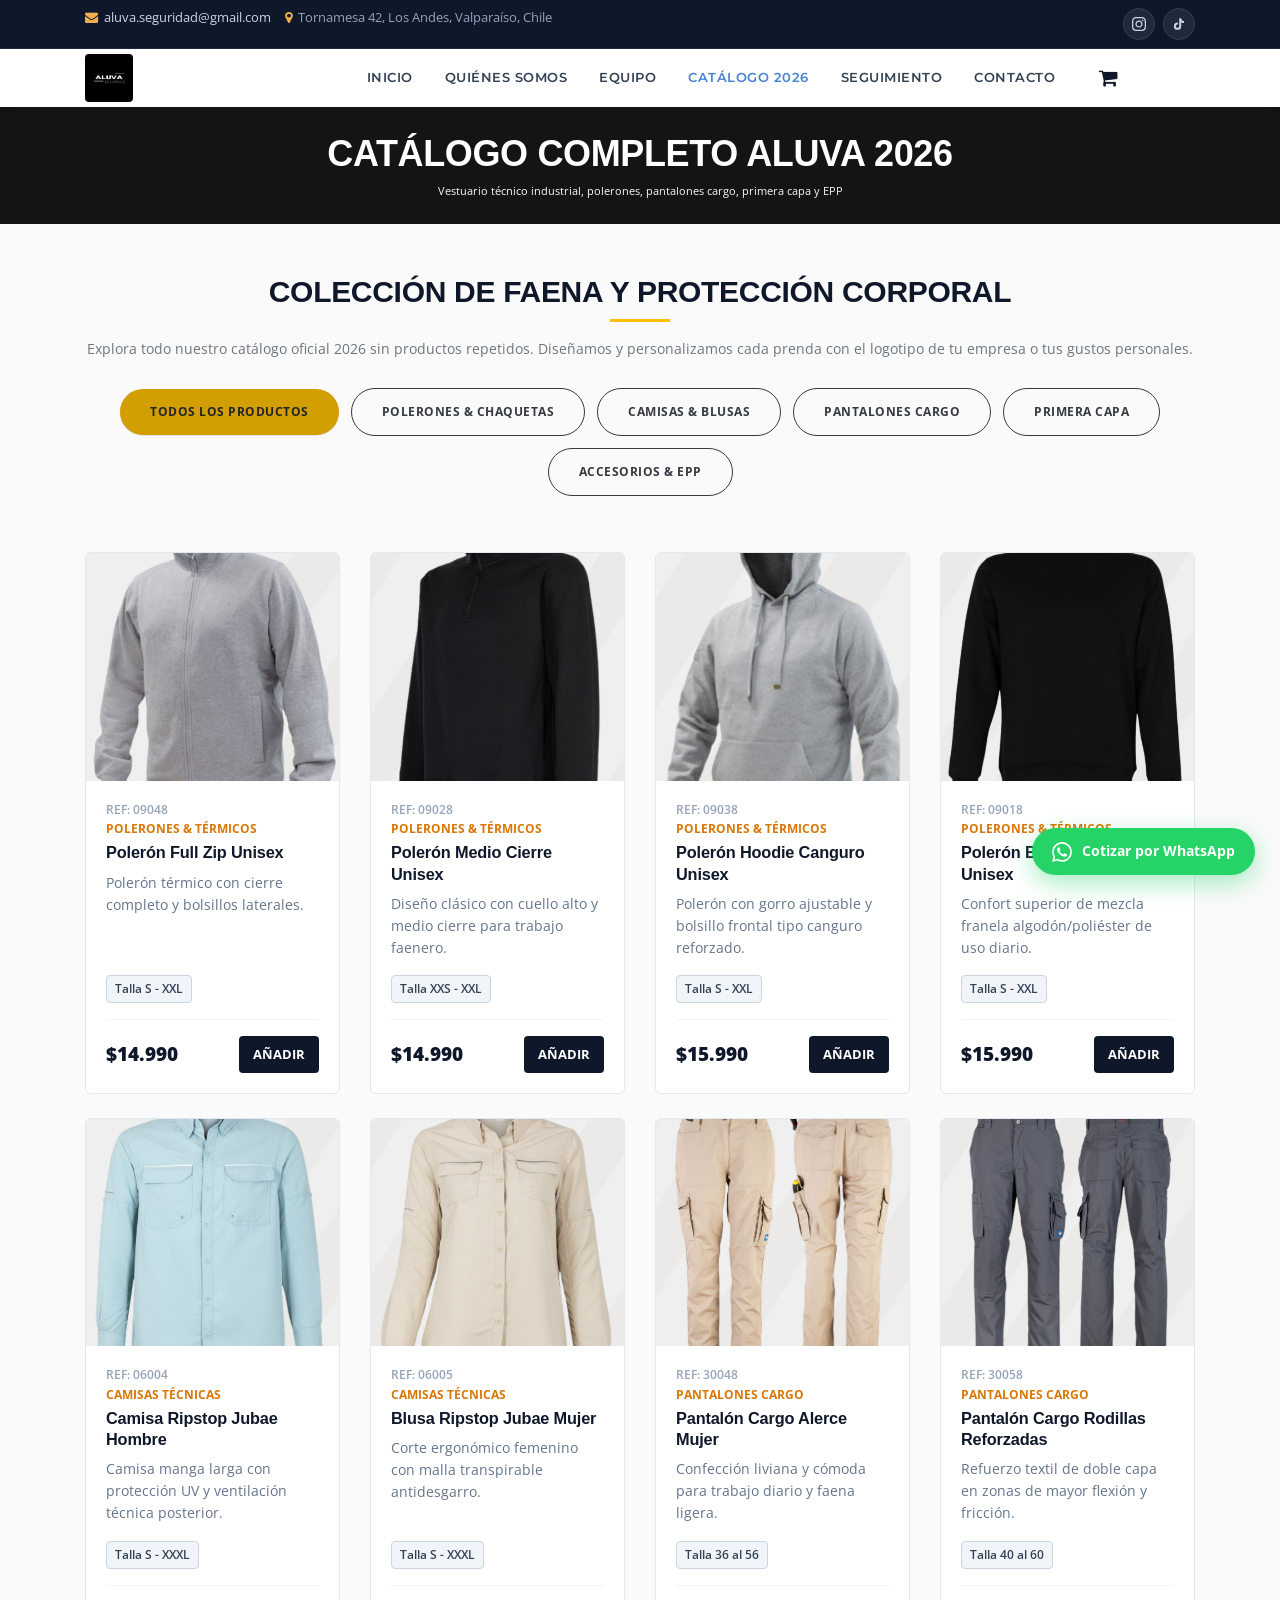
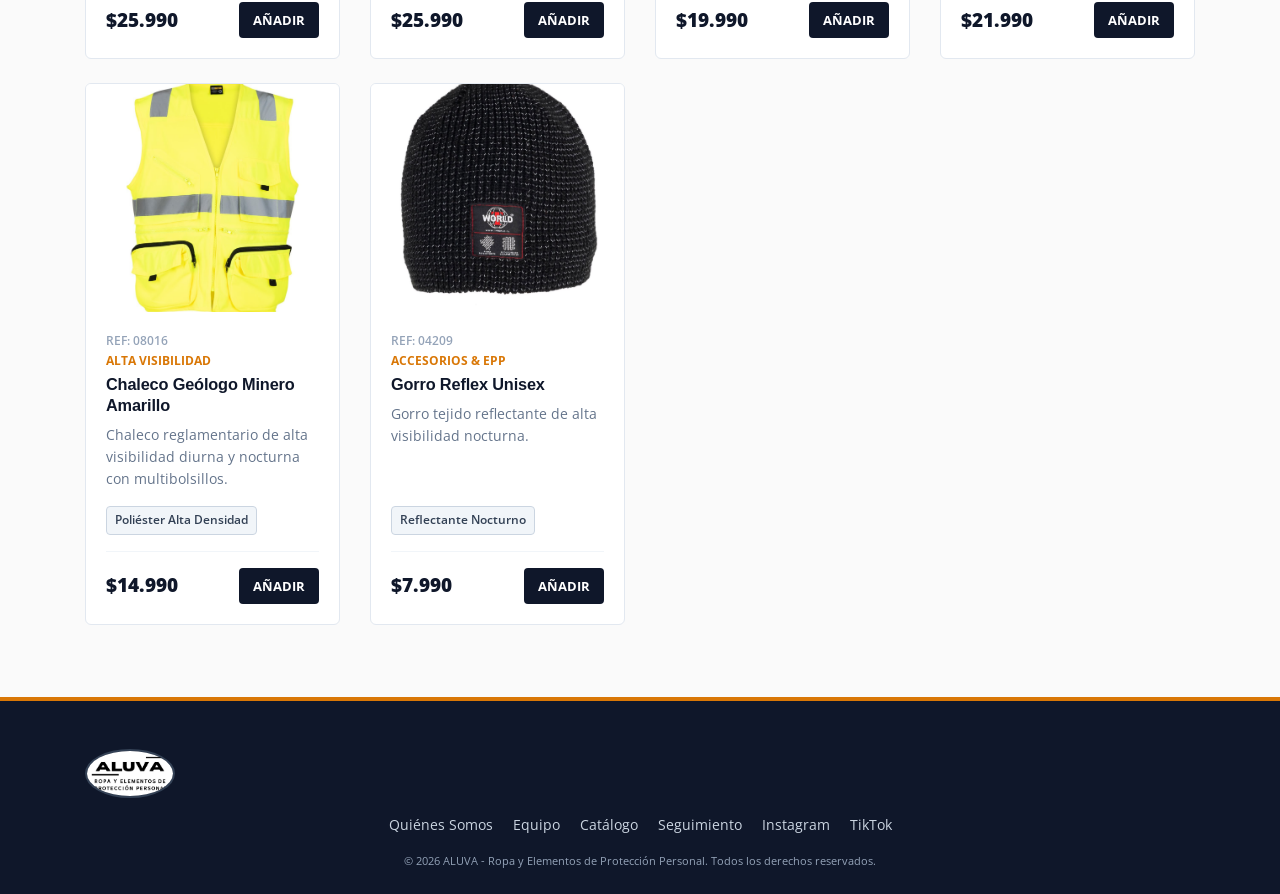
==== commit 1693c295: "Changes" ====
--- a/catalogo.html
+++ b/catalogo.html
@@ -123,6 +123,9 @@
                     <li class="nav-item">
                         <a class="nav-link" href="index.html#nosotros">Quiénes Somos</a>
                     </li>
+                    <li class="nav-item">
+                        <a class="nav-link" href="index.html#equipo">Equipo</a>
+                    </li>
                     <li class="nav-item active">
                         <a class="nav-link" href="catalogo.html">Catálogo 2026</a>
                     </li>
@@ -383,6 +386,10 @@
         <div class="container text-center">
             <img src="assets/images/ALUVA TIMBRE.jpeg" alt="Timbre Oficial ALUVA" class="footer-timbre-img mb-3">
             <ul class="list-inline mb-3">
+                <li class="list-inline-item mr-3"><a href="index.html#nosotros">Quiénes Somos</a></li>
+                <li class="list-inline-item mr-3"><a href="index.html#equipo">Equipo</a></li>
+                <li class="list-inline-item mr-3"><a href="catalogo.html">Catálogo</a></li>
+                <li class="list-inline-item mr-3"><a href="seguimiento.html">Seguimiento</a></li>
                 <li class="list-inline-item mr-3"><a href="https://www.instagram.com/aluva.outdoor" target="_blank" rel="noopener">Instagram</a></li>
                 <li class="list-inline-item"><a href="https://www.tiktok.com/@aluva.outdoor" target="_blank" rel="noopener">TikTok</a></li>
             </ul>
--- a/css/custom-aluva.css
+++ b/css/custom-aluva.css
@@ -1,39 +1,85 @@
 /* ==========================================================================
    ALUVA - PERSONALIZACIÓN SOBRE TEMPLATE CLASSIC SHOP (ASSAN / BOOTSTRAP 4)
+   Arquitectura Mobile-First, CSS Flexbox & Grid, Efecto Parallax y Box Model Estricto
    ========================================================================== */
 
+/* --------------------------------------------------------------------------
+   1. VARIABLES DE MARCA Y RESET (BOX MODEL ESTRICTO)
+   -------------------------------------------------------------------------- */
 :root {
   --aluva-primary: #1e293b;
-  --aluva-accent: #d97706; /* Naranjo Industrial de Seguridad */
+  --aluva-accent: #d97706; /* Naranjo Industrial de Seguridad / Faena */
+  --aluva-accent-hover: #b45309;
   --aluva-dark: #0f172a;
   --aluva-light: #f8fafc;
   --aluva-border: #e2e8f0;
   --aluva-text: #334155;
-}
-
-/* Ajustes globales */
+  --aluva-text-muted: #64748b;
+  --aluva-white: #ffffff;
+  
+  --font-base: 'Open Sans', -apple-system, BlinkMacSystemFont, 'Segoe UI', Roboto, sans-serif;
+  --font-heading: -apple-system, BlinkMacSystemFont, 'Segoe UI', Roboto, sans-serif;
+  --transition-speed: 0.25s ease;
+}
+
+/* Box Model Estricto */
+*,
+*::before,
+*::after {
+  box-sizing: border-box;
+  margin: 0;
+  padding: 0;
+}
+
+/* Ajustes globales Mobile-First */
 body {
-  font-family: 'Open Sans', -apple-system, BlinkMacSystemFont, 'Segoe UI', Roboto, sans-serif;
+  font-family: var(--font-base);
   color: var(--aluva-text);
-  background-color: #ffffff;
+  background-color: #fafafa;
+  line-height: 1.6;
   overflow-x: hidden;
-}
-
-/* Logo Oficial en Header */
+  -webkit-font-smoothing: antialiased;
+  -moz-osx-font-smoothing: grayscale;
+}
+
+h1, h2, h3, h4, h5, h6 {
+  font-family: var(--font-heading);
+  color: var(--aluva-dark);
+  letter-spacing: -0.01em;
+}
+
+img {
+  max-width: 100%;
+  height: auto;
+  display: block;
+}
+
+a {
+  color: inherit;
+  text-decoration: none;
+  transition: color var(--transition-speed);
+}
+
+a:hover {
+  text-decoration: none;
+}
+
+/* --------------------------------------------------------------------------
+   2. HEADER & TOP BAR CORPORATIVA (FLEXBOX RESPONSIVO)
+   -------------------------------------------------------------------------- */
 .navbar-brand .official-brand-logo {
-  max-height: 52px;
+  max-height: 48px;
   width: auto;
   object-fit: contain;
   border-radius: 4px;
 }
 
-/* TOP BAR CORPORATIVA */
 .top-bar.light {
-  background-color: #0f172a !important;
+  background-color: var(--aluva-dark) !important;
   color: #94a3b8;
-  border-bottom: 1px solid #1e293b;
+  border-bottom: 1px solid var(--aluva-primary);
   padding: 8px 0;
-  font-size: 0.85rem;
+  font-size: 0.82rem;
   line-height: 1.4;
 }
 
@@ -41,17 +87,10 @@
   display: flex !important;
   align-items: center !important;
   flex-wrap: wrap !important;
-  gap: 18px !important;
+  gap: 14px !important;
   margin: 0 !important;
   padding: 0 !important;
   list-style: none !important;
-}
-
-.top-bar .top-contact-links li {
-  display: inline-flex !important;
-  align-items: center !important;
-  vertical-align: middle !important;
-  margin: 0 !important;
 }
 
 .top-bar .top-link-email {
@@ -60,19 +99,10 @@
   gap: 6px !important;
   color: #cbd5e1 !important;
   text-decoration: none !important;
-  vertical-align: middle !important;
 }
 
 .top-bar .top-link-email:hover {
   color: #f59e0b !important;
-}
-
-.top-bar .top-contact-links i {
-  display: inline-block !important;
-  font-size: 0.95rem !important;
-  margin-right: 6px !important;
-  vertical-align: middle !important;
-  line-height: 1 !important;
 }
 
 .top-bar .top-location-item {
@@ -82,7 +112,7 @@
   color: #94a3b8 !important;
 }
 
-/* REDES SOCIALES EN TOP BAR (INSTAGRAM Y TIKTOK HARMONIOSOS) */
+/* Redes Sociales en Top Bar */
 .top-social-list {
   display: flex !important;
   align-items: center !important;
@@ -99,10 +129,9 @@
   width: 32px !important;
   height: 32px !important;
   border-radius: 50% !important;
-  background-color: #1e293b !important;
+  background-color: var(--aluva-primary) !important;
   color: #cbd5e1 !important;
-  transition: all 0.25s ease !important;
-  text-decoration: none !important;
+  transition: all var(--transition-speed) !important;
   border: 1px solid #334155 !important;
 }
 
@@ -128,80 +157,56 @@
   box-shadow: 0 4px 10px rgba(0, 242, 254, 0.35);
 }
 
-/* BOTÓN FLOTANTE DE WHATSAPP */
-.whatsapp-float-btn {
-  position: fixed;
-  bottom: 25px;
-  right: 25px;
-  background-color: #25d366;
-  color: #ffffff;
-  border-radius: 50px;
-  padding: 12px 20px;
-  font-weight: 700;
-  font-size: 0.88rem;
-  display: flex;
-  align-items: center;
-  gap: 10px;
-  box-shadow: 0 8px 24px rgba(37, 211, 102, 0.4);
-  z-index: 999;
-  transition: transform 0.25s ease, background-color 0.25s ease;
-  text-decoration: none !important;
-}
-
-.whatsapp-float-btn:hover {
-  background-color: #128c7e;
-  color: #ffffff;
-  transform: translateY(-4px) scale(1.03);
-}
-
-.whatsapp-float-btn svg {
-  width: 20px;
-  height: 20px;
-  fill: currentColor;
-}
-
-/* NAVEGACIÓN PRINCIPAL */
+/* --------------------------------------------------------------------------
+   3. NAVEGACIÓN PRINCIPAL
+   -------------------------------------------------------------------------- */
+.navbar-light {
+  background-color: #ffffff !important;
+  border-bottom: 1px solid var(--aluva-border);
+  box-shadow: 0 2px 10px rgba(0,0,0,0.03);
+}
+
 .navbar-light .navbar-nav .nav-link {
   font-weight: 600;
   text-transform: uppercase;
-  font-size: 0.88rem;
+  font-size: 0.84rem;
   letter-spacing: 0.5px;
-  color: #334155;
-  padding: 1rem 1.2rem;
+  color: var(--aluva-text);
+  padding: 0.8rem 1rem;
 }
 
 .navbar-light .navbar-nav .nav-link.active,
 .navbar-light .navbar-nav .nav-link:hover {
-  color: #d97706;
-}
-
-/* BOTÓN CARRITO EN HEADER */
+  color: var(--aluva-accent);
+}
+
+/* Carrito Trigger */
 .cart-trigger-btn {
   position: relative;
   background: transparent;
   border: none;
   cursor: pointer;
   font-size: 1.25rem;
-  color: #0f172a;
+  color: var(--aluva-dark);
   padding: 8px 12px;
   display: inline-flex;
   align-items: center;
   gap: 6px;
-  transition: color 0.2s, transform 0.2s;
+  transition: color var(--transition-speed), transform var(--transition-speed);
 }
 
 .cart-trigger-btn:hover {
-  color: #d97706;
-  transform: scale(1.08);
+  color: var(--aluva-accent);
+  transform: scale(1.06);
 }
 
 .cart-badge-count {
-  background-color: #d97706;
-  color: #ffffff;
-  font-size: 0.75rem;
+  background-color: var(--aluva-accent);
+  color: #ffffff;
+  font-size: 0.72rem;
   font-weight: 700;
   border-radius: 50%;
-  padding: 2px 7px;
+  padding: 2px 6px;
   line-height: 1;
   position: absolute;
   top: 2px;
@@ -209,7 +214,516 @@
   box-shadow: 0 2px 4px rgba(0,0,0,0.15);
 }
 
-/* OFF-CANVAS / DRAWER DE CARRITO ("TU PEDIDO") - SOLO CLICK */
+/* --------------------------------------------------------------------------
+   4. HERO BANNER - PARALLAX EFFECT (REQUERIMIENTO OBLIGATORIO)
+   -------------------------------------------------------------------------- */
+#hero-banner.hero-parallax-banner,
+.hero-parallax-banner {
+  position: relative;
+  min-height: 480px;
+  display: flex;
+  align-items: center;
+  justify-content: center;
+  text-align: center;
+  color: #ffffff !important;
+  background-image: linear-gradient(rgba(15, 23, 42, 0.85), rgba(15, 23, 42, 0.85)), url('../assets/images/CHAQUETA SOFSHEL 1.jpeg');
+  background-attachment: fixed !important;
+  background-position: center center !important;
+  background-repeat: no-repeat !important;
+  background-size: cover !important;
+  overflow: hidden;
+  border-bottom: 3px solid var(--aluva-accent);
+}
+
+.hero-parallax-banner h1 {
+  font-size: 2.2rem;
+  font-weight: 800;
+  color: #ffffff !important;
+  text-shadow: 0 2px 10px rgba(0,0,0,0.4);
+}
+
+.hero-parallax-banner p.lead {
+  font-size: 1.05rem;
+  color: #e2e8f0 !important;
+  max-width: 680px;
+  margin: 0 auto;
+}
+
+/* Fallback Parallax para dispositivos con scroll inercial móvil */
+@media (max-width: 767px) {
+  #hero-banner.hero-parallax-banner,
+  .hero-parallax-banner {
+    min-height: 420px;
+    background-attachment: scroll !important; /* Mejora rendimiento en GPU móvil */
+  }
+  .hero-parallax-banner h1 {
+    font-size: 1.75rem;
+  }
+}
+
+@media (min-width: 768px) {
+  #hero-banner.hero-parallax-banner,
+  .hero-parallax-banner {
+    min-height: 520px;
+  }
+  .hero-parallax-banner h1 {
+    font-size: 2.8rem;
+  }
+}
+
+/* --------------------------------------------------------------------------
+   5. PILARES / PROPUESTA DE VALOR (CSS GRID & FLEXBOX)
+   -------------------------------------------------------------------------- */
+#pilares-section {
+  background-color: #ffffff;
+  border-bottom: 1px solid var(--aluva-border);
+}
+
+.pillars-grid-modern {
+  display: grid;
+  grid-template-columns: 1fr;
+  gap: 1.5rem;
+}
+
+@media (min-width: 768px) {
+  .pillars-grid-modern {
+    grid-template-columns: repeat(3, 1fr);
+  }
+}
+
+.pilar-card-aluva {
+  background-color: var(--aluva-light);
+  border: 1px solid var(--aluva-border);
+  border-radius: 6px;
+  padding: 1.5rem;
+  display: flex;
+  align-items: center;
+  gap: 1rem;
+  transition: transform var(--transition-speed), box-shadow var(--transition-speed);
+}
+
+.pilar-card-aluva:hover {
+  transform: translateY(-3px);
+  box-shadow: 0 8px 20px rgba(0,0,0,0.05);
+}
+
+.pilar-card-aluva i {
+  color: var(--aluva-accent);
+  font-size: 2.5rem;
+  flex-shrink: 0;
+}
+
+/* --------------------------------------------------------------------------
+   6. QUIÉNES SOMOS, MISIÓN Y VISIÓN
+   -------------------------------------------------------------------------- */
+.info-card-aluva {
+  background-color: #ffffff;
+  border: 1px solid var(--aluva-border);
+  border-left: 4px solid var(--aluva-accent);
+  padding: 1.75rem;
+  border-radius: 6px;
+  box-shadow: 0 4px 12px rgba(0,0,0,0.03);
+  height: 100%;
+}
+
+.info-card-aluva h4 {
+  font-weight: 700;
+  color: var(--aluva-dark);
+}
+
+.info-card-aluva i {
+  color: var(--aluva-accent);
+}
+
+/* --------------------------------------------------------------------------
+   7. SECCIÓN EQUIPO DE DESARROLLO Y GESTIÓN (REGLA DE EVALUACIÓN)
+   -------------------------------------------------------------------------- */
+#equipo-section {
+  background-color: var(--aluva-light);
+  border-top: 1px solid var(--aluva-border);
+  border-bottom: 1px solid var(--aluva-border);
+}
+
+.team-grid-modern {
+  display: grid;
+  grid-template-columns: 1fr;
+  gap: 1.5rem;
+}
+
+@media (min-width: 576px) {
+  .team-grid-modern {
+    grid-template-columns: repeat(2, 1fr);
+  }
+}
+
+@media (min-width: 992px) {
+  .team-grid-modern {
+    grid-template-columns: repeat(4, 1fr);
+  }
+}
+
+.team-card-aluva {
+  background-color: #ffffff;
+  border: 1px solid var(--aluva-border);
+  border-top: 3px solid var(--aluva-primary);
+  border-radius: 6px;
+  padding: 2rem 1.25rem;
+  text-align: center;
+  box-shadow: 0 4px 12px rgba(0,0,0,0.03);
+  transition: transform var(--transition-speed), border-color var(--transition-speed), box-shadow var(--transition-speed);
+  display: flex;
+  flex-direction: column;
+  align-items: center;
+  height: 100%;
+}
+
+.team-card-aluva:hover {
+  transform: translateY(-4px);
+  border-top-color: var(--aluva-accent);
+  box-shadow: 0 8px 25px rgba(0,0,0,0.08);
+}
+
+.team-avatar-placeholder {
+  width: 64px;
+  height: 64px;
+  border-radius: 50%;
+  background: linear-gradient(135deg, var(--aluva-primary), var(--aluva-dark));
+  color: #ffffff;
+  display: inline-flex;
+  align-items: center;
+  justify-content: center;
+  font-size: 1.4rem;
+  font-weight: 700;
+  margin-bottom: 1rem;
+  border: 2px solid var(--aluva-border);
+}
+
+.team-card-aluva .team-name {
+  font-size: 1.05rem;
+  font-weight: 700;
+  color: var(--aluva-dark);
+  margin-bottom: 0.35rem;
+}
+
+.team-card-aluva .team-role {
+  font-size: 0.8rem;
+  font-weight: 600;
+  color: var(--aluva-text-muted);
+  text-transform: uppercase;
+  letter-spacing: 0.04em;
+}
+
+/* --------------------------------------------------------------------------
+   8. CATÁLOGO Y PRODUCTOS (GRID MULTICRITERIO RESPONSIVO)
+   -------------------------------------------------------------------------- */
+.catalog-filter-btn {
+  font-weight: 700;
+  text-transform: uppercase;
+  font-size: 0.78rem;
+  letter-spacing: 0.5px;
+  padding: 8px 16px;
+  border-radius: 30px;
+  margin: 4px;
+  transition: all var(--transition-speed);
+}
+
+.catalog-grid-modern {
+  display: grid;
+  grid-template-columns: 1fr;
+  gap: 1.5rem;
+}
+
+@media (min-width: 576px) {
+  .catalog-grid-modern {
+    grid-template-columns: repeat(2, 1fr);
+  }
+}
+
+@media (min-width: 992px) {
+  .catalog-grid-modern {
+    grid-template-columns: repeat(4, 1fr);
+  }
+}
+
+.product-card-aluva {
+  border: 1px solid var(--aluva-border);
+  border-radius: 6px;
+  overflow: hidden;
+  background-color: #ffffff;
+  transition: transform var(--transition-speed), box-shadow var(--transition-speed);
+  height: 100%;
+  display: flex;
+  flex-direction: column;
+}
+
+.product-card-aluva:hover {
+  transform: translateY(-4px);
+  box-shadow: 0 10px 25px rgba(0,0,0,0.08);
+}
+
+.product-card-aluva .product-thumb {
+  position: relative;
+  width: 100%;
+  padding-top: 90%;
+  overflow: hidden;
+  background-color: #f1f5f9;
+}
+
+.product-card-aluva .product-thumb img {
+  position: absolute;
+  top: 0;
+  left: 0;
+  width: 100%;
+  height: 100%;
+  object-fit: cover;
+  transition: transform 0.3s ease;
+}
+
+.product-card-aluva:hover .product-thumb img {
+  transform: scale(1.05);
+}
+
+.product-card-aluva .product-content {
+  padding: 1.25rem;
+  display: flex;
+  flex-direction: column;
+  flex-grow: 1;
+}
+
+.product-card-aluva .product-ref {
+  font-size: 0.72rem;
+  font-weight: 600;
+  color: #94a3b8;
+  text-transform: uppercase;
+}
+
+.product-card-aluva .product-category {
+  font-size: 0.75rem;
+  font-weight: 700;
+  text-transform: uppercase;
+  color: var(--aluva-accent);
+  margin-bottom: 4px;
+}
+
+.product-card-aluva .product-title {
+  font-size: 1.02rem;
+  font-weight: 700;
+  color: var(--aluva-dark);
+  margin-bottom: 0.5rem;
+}
+
+.product-card-aluva .product-desc {
+  font-size: 0.86rem;
+  color: var(--aluva-text-muted);
+  margin-bottom: 1rem;
+  flex-grow: 1;
+}
+
+.product-card-aluva .product-fabric-badge {
+  display: inline-block;
+  font-size: 0.72rem;
+  font-weight: 600;
+  background-color: #f1f5f9;
+  color: var(--aluva-text);
+  padding: 4px 8px;
+  border-radius: 4px;
+  border: 1px solid #cbd5e1;
+  margin-bottom: 1rem;
+  align-self: flex-start;
+}
+
+.product-card-aluva .product-footer {
+  display: flex;
+  justify-content: space-between;
+  align-items: center;
+  border-top: 1px solid #f1f5f9;
+  padding-top: 1rem;
+}
+
+.product-card-aluva .price {
+  font-size: 1.2rem;
+  font-weight: 800;
+  color: var(--aluva-dark);
+}
+
+.btn-add-cart-aluva {
+  background-color: var(--aluva-dark);
+  color: #ffffff;
+  font-size: 0.8rem;
+  font-weight: 700;
+  text-transform: uppercase;
+  padding: 8px 14px;
+  border-radius: 4px;
+  border: none;
+  cursor: pointer;
+  transition: background-color var(--transition-speed);
+}
+
+.btn-add-cart-aluva:hover {
+  background-color: var(--aluva-accent);
+}
+
+/* --------------------------------------------------------------------------
+   9. TESTIMONIOS (CLIENTES REALES)
+   -------------------------------------------------------------------------- */
+.testimonial-card-aluva {
+  background-color: #ffffff;
+  border: 1px solid var(--aluva-border);
+  padding: 1.75rem;
+  border-radius: 6px;
+  height: 100%;
+  display: flex;
+  flex-direction: column;
+  box-shadow: 0 4px 12px rgba(0,0,0,0.03);
+}
+
+.testimonial-img-wrapper {
+  width: 100%;
+  height: 180px;
+  overflow: hidden;
+  border-radius: 4px;
+  margin-bottom: 1rem;
+}
+
+.testimonial-img-wrapper img {
+  width: 100%;
+  height: 100%;
+  object-fit: cover;
+}
+
+.testimonial-card-aluva p {
+  font-style: italic;
+  color: var(--aluva-text);
+  font-size: 0.94rem;
+  line-height: 1.6;
+  flex-grow: 1;
+}
+
+.testimonial-card-aluva footer {
+  font-weight: 700;
+  font-size: 0.82rem;
+  text-transform: uppercase;
+  color: var(--aluva-dark);
+  margin-top: 1rem;
+  border-top: 1px solid var(--aluva-border);
+  padding-top: 0.75rem;
+}
+
+/* --------------------------------------------------------------------------
+   10. MÓDULO DE SEGUIMIENTO (LOGÍSTICA DE ENVÍOS)
+   -------------------------------------------------------------------------- */
+.tracking-card-aluva {
+  max-width: 650px;
+  margin: 0 auto;
+  background-color: #ffffff;
+  border: 1px solid var(--aluva-border);
+  border-radius: 8px;
+  padding: 2rem;
+  box-shadow: 0 10px 30px rgba(0,0,0,0.05);
+}
+
+.tracking-form-group {
+  display: flex;
+  margin-bottom: 1.5rem;
+}
+
+.tracking-form-group input {
+  flex-grow: 1;
+  padding: 12px 16px;
+  border: 2px solid #cbd5e1;
+  border-right: none;
+  border-radius: 6px 0 0 6px;
+  font-size: 0.95rem;
+  outline: none;
+}
+
+.tracking-form-group input:focus {
+  border-color: var(--aluva-accent);
+}
+
+.tracking-form-group button {
+  background-color: var(--aluva-dark);
+  color: #ffffff;
+  padding: 12px 24px;
+  font-weight: 700;
+  text-transform: uppercase;
+  border: 2px solid var(--aluva-dark);
+  border-radius: 0 6px 6px 0;
+  cursor: pointer;
+  transition: background-color var(--transition-speed);
+}
+
+.tracking-form-group button:hover {
+  background-color: var(--aluva-accent);
+  border-color: var(--aluva-accent);
+}
+
+.tracking-result-box {
+  background-color: var(--aluva-light);
+  border: 1px solid #cbd5e1;
+  border-radius: 6px;
+  padding: 1.5rem;
+  display: none;
+}
+
+.tracking-result-box.active {
+  display: block;
+}
+
+.tracking-steps-nav {
+  display: flex;
+  justify-content: space-between;
+  margin-top: 1.5rem;
+  position: relative;
+}
+
+.tracking-steps-nav::before {
+  content: '';
+  position: absolute;
+  top: 18px;
+  left: 10%;
+  right: 10%;
+  height: 3px;
+  background-color: #cbd5e1;
+  z-index: 1;
+}
+
+.tracking-step-item {
+  position: relative;
+  z-index: 2;
+  text-align: center;
+}
+
+.tracking-step-item .circle-node {
+  width: 36px;
+  height: 36px;
+  border-radius: 50%;
+  background-color: #cbd5e1;
+  color: #ffffff;
+  display: flex;
+  align-items: center;
+  justify-content: center;
+  font-weight: 700;
+  margin: 0 auto 8px auto;
+}
+
+.tracking-step-item.completed .circle-node {
+  background-color: #10b981;
+}
+
+.tracking-step-item.active .circle-node {
+  background-color: var(--aluva-accent);
+}
+
+.tracking-step-item .step-text {
+  font-size: 0.78rem;
+  font-weight: 600;
+  color: #64748b;
+}
+
+/* --------------------------------------------------------------------------
+   11. DRAWER CARRITO OFF-CANVAS ("TU PEDIDO")
+   -------------------------------------------------------------------------- */
 aside.pushy {
   position: fixed !important;
   top: 0 !important;
@@ -217,7 +731,7 @@
   width: 380px !important;
   max-width: 90vw !important;
   height: 100vh !important;
-  background-color: #0f172a !important;
+  background-color: var(--aluva-dark) !important;
   color: #ffffff !important;
   z-index: 99999 !important;
   box-shadow: -6px 0 30px rgba(0, 0, 0, 0.45) !important;
@@ -235,11 +749,10 @@
   visibility: visible !important;
 }
 
-/* Header del Carrito */
 .pushy .cart-header-title {
   padding: 1.25rem 1.5rem;
-  background-color: #0f172a;
-  border-bottom: 1px solid #1e293b;
+  background-color: var(--aluva-dark);
+  border-bottom: 1px solid var(--aluva-primary);
   display: flex;
   justify-content: space-between;
   align-items: center;
@@ -252,81 +765,17 @@
   font-weight: 700;
   margin: 0;
   text-transform: uppercase;
-  display: flex;
-  align-items: center;
-  gap: 8px;
-}
-
-.pushy .pushy-link-close {
-  color: #94a3b8;
-  font-size: 1.3rem;
-  cursor: pointer;
-  transition: color 0.2s;
-}
-
-.pushy .pushy-link-close:hover {
-  color: #f59e0b;
-}
-
-/* Cuerpo del Carrito */
+}
+
 .pushy .cart-body {
   padding: 1.5rem;
   flex-grow: 1;
   overflow-y: auto;
 }
 
-.cart-item-row {
-  display: flex;
-  align-items: center;
-  gap: 12px;
-  padding-bottom: 1rem;
-  margin-bottom: 1rem;
-  border-bottom: 1px solid #1e293b;
-}
-
-.cart-item-row img {
-  width: 65px;
-  height: 65px;
-  object-fit: cover;
-  border-radius: 4px;
-  border: 1px solid #334155;
-  flex-shrink: 0;
-}
-
-.cart-item-row .item-info {
-  flex-grow: 1;
-}
-
-.cart-item-row .item-info h5 {
-  font-size: 0.92rem;
-  color: #f8fafc;
-  margin: 0 0 4px 0;
-  font-weight: 600;
-}
-
-.cart-item-row .item-info p {
-  color: #cbd5e1;
-  font-size: 0.85rem;
-  margin: 0;
-}
-
-.cart-item-row .btn-remove {
-  color: #ef4444;
-  background: transparent;
-  border: none;
-  cursor: pointer;
-  font-size: 1.1rem;
-  padding: 4px;
-}
-
-.cart-item-row .btn-remove:hover {
-  color: #f87171;
-}
-
-/* Footer del Carrito */
 .cart-footer-box {
   padding: 1.25rem 1.5rem;
-  background-color: #1e293b;
+  background-color: var(--aluva-primary);
   border-top: 1px solid #334155;
   flex-shrink: 0;
 }
@@ -339,21 +788,16 @@
 
 .coupon-group input {
   flex-grow: 1;
-  background-color: #0f172a;
+  background-color: var(--aluva-dark);
   border: 1px solid #475569;
   color: #ffffff;
   padding: 8px 12px;
   font-size: 0.85rem;
   border-radius: 4px;
-  outline: none;
-}
-
-.coupon-group input:focus {
-  border-color: #d97706;
 }
 
 .coupon-group button {
-  background-color: #d97706;
+  background-color: var(--aluva-accent);
   color: #ffffff;
   border: none;
   padding: 8px 14px;
@@ -361,37 +805,11 @@
   font-weight: 600;
   border-radius: 4px;
   cursor: pointer;
-  transition: background-color 0.2s;
-}
-
-.coupon-group button:hover {
-  background-color: #b45309;
-}
-
-.cart-totals-summary {
-  font-size: 0.92rem;
-  color: #cbd5e1;
-  margin-bottom: 1rem;
-}
-
-.cart-totals-summary div {
-  display: flex;
-  justify-content: space-between;
-  margin-bottom: 6px;
-}
-
-.cart-totals-summary .grand-total-line {
-  font-size: 1.15rem;
-  font-weight: 700;
-  color: #ffffff;
-  border-top: 1px solid #475569;
-  padding-top: 8px;
-  margin-top: 8px;
 }
 
 .btn-checkout-aluva {
   width: 100%;
-  background-color: #d97706;
+  background-color: var(--aluva-accent);
   color: #ffffff;
   font-weight: 700;
   text-transform: uppercase;
@@ -400,317 +818,21 @@
   border-radius: 4px;
   letter-spacing: 1px;
   cursor: pointer;
-  transition: background-color 0.2s;
+  transition: background-color var(--transition-speed);
 }
 
 .btn-checkout-aluva:hover {
-  background-color: #b45309;
-}
-
-/* FILTROS DE CATEGORÍA EN CATÁLOGO */
-.catalog-filter-btn {
-  font-weight: 700;
-  text-transform: uppercase;
-  font-size: 0.8rem;
-  letter-spacing: 0.5px;
-  padding: 8px 16px;
-  border-radius: 30px;
-  margin: 4px;
-}
-
-/* Tarjetas de Producto en Catálogo */
-.product-card-aluva {
-  border: 1px solid #e2e8f0;
-  border-radius: 6px;
-  overflow: hidden;
-  background-color: #ffffff;
-  transition: transform 0.25s ease, box-shadow 0.25s ease;
-  height: 100%;
-  display: flex;
-  flex-direction: column;
-}
-
-.product-card-aluva:hover {
-  transform: translateY(-4px);
-  box-shadow: 0 10px 25px rgba(0,0,0,0.08);
-}
-
-.product-card-aluva .product-thumb {
-  position: relative;
-  width: 100%;
-  padding-top: 100%;
-  overflow: hidden;
-  background-color: #f1f5f9;
-}
-
-.product-card-aluva .product-thumb img {
-  position: absolute;
-  top: 0;
-  left: 0;
-  width: 100%;
-  height: 100%;
-  object-fit: cover;
-  transition: transform 0.3s ease;
-}
-
-.product-card-aluva:hover .product-thumb img {
-  transform: scale(1.05);
-}
-
-.product-card-aluva .product-content {
-  padding: 1.25rem;
-  display: flex;
-  flex-direction: column;
-  flex-grow: 1;
-}
-
-.product-card-aluva .product-ref {
-  font-size: 0.72rem;
-  font-weight: 600;
-  color: #94a3b8;
-  text-transform: uppercase;
-}
-
-.product-card-aluva .product-category {
-  font-size: 0.75rem;
-  font-weight: 700;
-  text-transform: uppercase;
-  color: #d97706;
-  margin-bottom: 4px;
-}
-
-.product-card-aluva .product-title {
-  font-size: 1.05rem;
-  font-weight: 700;
-  color: #0f172a;
-  margin-bottom: 0.5rem;
-}
-
-.product-card-aluva .product-desc {
-  font-size: 0.88rem;
-  color: #64748b;
-  margin-bottom: 1rem;
-  flex-grow: 1;
-}
-
-.product-card-aluva .product-fabric-badge {
-  display: inline-block;
-  font-size: 0.75rem;
-  font-weight: 600;
-  background-color: #f1f5f9;
-  color: #334155;
-  padding: 4px 8px;
-  border-radius: 4px;
-  border: 1px solid #cbd5e1;
-  margin-bottom: 1rem;
-  align-self: flex-start;
-}
-
-.product-card-aluva .product-footer {
-  display: flex;
-  justify-content: space-between;
-  align-items: center;
-  border-top: 1px solid #f1f5f9;
-  padding-top: 1rem;
-}
-
-.product-card-aluva .price {
-  font-size: 1.2rem;
-  font-weight: 800;
-  color: #0f172a;
-}
-
-.btn-add-cart-aluva {
-  background-color: #0f172a;
-  color: #ffffff;
-  font-size: 0.82rem;
-  font-weight: 700;
-  text-transform: uppercase;
-  padding: 8px 14px;
-  border-radius: 4px;
-  border: none;
-  cursor: pointer;
-  transition: background-color 0.2s;
-}
-
-.btn-add-cart-aluva:hover {
-  background-color: #d97706;
-}
-
-/* Secciones Informativas y Testimonios con Fotos de Clientes */
-.info-card-aluva {
-  background-color: #ffffff;
-  border: 1px solid #e2e8f0;
-  border-left: 4px solid #d97706;
-  padding: 1.75rem;
-  border-radius: 6px;
-  box-shadow: 0 4px 12px rgba(0,0,0,0.03);
-  height: 100%;
-}
-
-.testimonial-card-aluva {
-  background-color: #f8fafc;
-  border: 1px solid #e2e8f0;
-  padding: 1.75rem;
-  border-radius: 8px;
-  position: relative;
-  height: 100%;
-  display: flex;
-  flex-direction: column;
-}
-
-.testimonial-img-wrapper {
-  width: 100%;
-  height: 180px;
-  overflow: hidden;
-  border-radius: 6px;
-  margin-bottom: 1rem;
-}
-
-.testimonial-img-wrapper img {
-  width: 100%;
-  height: 100%;
-  object-fit: cover;
-}
-
-.testimonial-card-aluva p {
-  font-style: italic;
-  color: #334155;
-  font-size: 0.95rem;
-  line-height: 1.6;
-  flex-grow: 1;
-}
-
-.testimonial-card-aluva footer {
-  font-weight: 700;
-  font-size: 0.82rem;
-  text-transform: uppercase;
-  color: #0f172a;
-  margin-top: 1rem;
-}
-
-/* Módulo de Tracking */
-.tracking-card-aluva {
-  max-width: 650px;
-  margin: 0 auto;
-  background-color: #ffffff;
-  border: 1px solid #e2e8f0;
-  border-radius: 8px;
-  padding: 2.5rem;
-  box-shadow: 0 10px 30px rgba(0,0,0,0.05);
-}
-
-.tracking-form-group {
-  display: flex;
-  gap: 0;
-  margin-bottom: 1.5rem;
-}
-
-.tracking-form-group input {
-  flex-grow: 1;
-  padding: 12px 16px;
-  border: 2px solid #cbd5e1;
-  border-right: none;
-  border-radius: 6px 0 0 6px;
-  font-size: 0.95rem;
-  outline: none;
-}
-
-.tracking-form-group input:focus {
-  border-color: #d97706;
-}
-
-.tracking-form-group button {
-  background-color: #0f172a;
-  color: #ffffff;
-  padding: 12px 24px;
-  font-weight: 700;
-  text-transform: uppercase;
-  border: 2px solid #0f172a;
-  border-radius: 0 6px 6px 0;
-  cursor: pointer;
-  transition: background-color 0.2s;
-}
-
-.tracking-form-group button:hover {
-  background-color: #d97706;
-  border-color: #d97706;
-}
-
-.tracking-result-box {
-  background-color: #f8fafc;
-  border: 1px solid #cbd5e1;
-  border-radius: 6px;
-  padding: 1.5rem;
-  display: none;
-}
-
-.tracking-result-box.active {
-  display: block;
-}
-
-.tracking-steps-nav {
-  display: flex;
-  justify-content: space-between;
-  margin-top: 1.5rem;
-  position: relative;
-}
-
-.tracking-steps-nav::before {
-  content: '';
-  position: absolute;
-  top: 18px;
-  left: 10%;
-  right: 10%;
-  height: 3px;
-  background-color: #cbd5e1;
-  z-index: 1;
-}
-
-.tracking-step-item {
-  position: relative;
-  z-index: 2;
-  text-align: center;
-}
-
-.tracking-step-item .circle-node {
-  width: 36px;
-  height: 36px;
-  border-radius: 50%;
-  background-color: #cbd5e1;
-  color: #ffffff;
-  display: flex;
-  align-items: center;
-  justify-content: center;
-  font-weight: 700;
-  margin: 0 auto 8px auto;
-}
-
-.tracking-step-item.completed .circle-node {
-  background-color: #10b981;
-}
-
-.tracking-step-item.active .circle-node {
-  background-color: #d97706;
-}
-
-.tracking-step-item .step-text {
-  font-size: 0.8rem;
-  font-weight: 600;
-  color: #64748b;
-}
-
-.tracking-step-item.completed .step-text,
-.tracking-step-item.active .step-text {
-  color: #0f172a;
-}
-
-/* Footer Corporativo */
+  background-color: var(--aluva-accent-hover);
+}
+
+/* --------------------------------------------------------------------------
+   12. FOOTER CORPORATIVO
+   -------------------------------------------------------------------------- */
 footer.footer-aluva {
-  background-color: #0f172a;
+  background-color: var(--aluva-dark);
   color: #94a3b8;
   padding: 3rem 0 1.5rem 0;
-  border-top: 4px solid #d97706;
+  border-top: 4px solid var(--aluva-accent);
 }
 
 footer.footer-aluva a {
@@ -727,3 +849,36 @@
   border-radius: 50%;
   border: 2px solid #334155;
 }
+
+/* --------------------------------------------------------------------------
+   13. BOTÓN FLOTANTE WHATSAPP
+   -------------------------------------------------------------------------- */
+.whatsapp-float-btn {
+  position: fixed;
+  bottom: 25px;
+  right: 25px;
+  background-color: #25d366;
+  color: #ffffff;
+  border-radius: 50px;
+  padding: 12px 20px;
+  font-weight: 700;
+  font-size: 0.88rem;
+  display: flex;
+  align-items: center;
+  gap: 10px;
+  box-shadow: 0 8px 24px rgba(37, 211, 102, 0.4);
+  z-index: 999;
+  transition: transform var(--transition-speed), background-color var(--transition-speed);
+}
+
+.whatsapp-float-btn:hover {
+  background-color: #128c7e;
+  color: #ffffff;
+  transform: translateY(-4px) scale(1.03);
+}
+
+.whatsapp-float-btn svg {
+  width: 20px;
+  height: 20px;
+  fill: currentColor;
+}
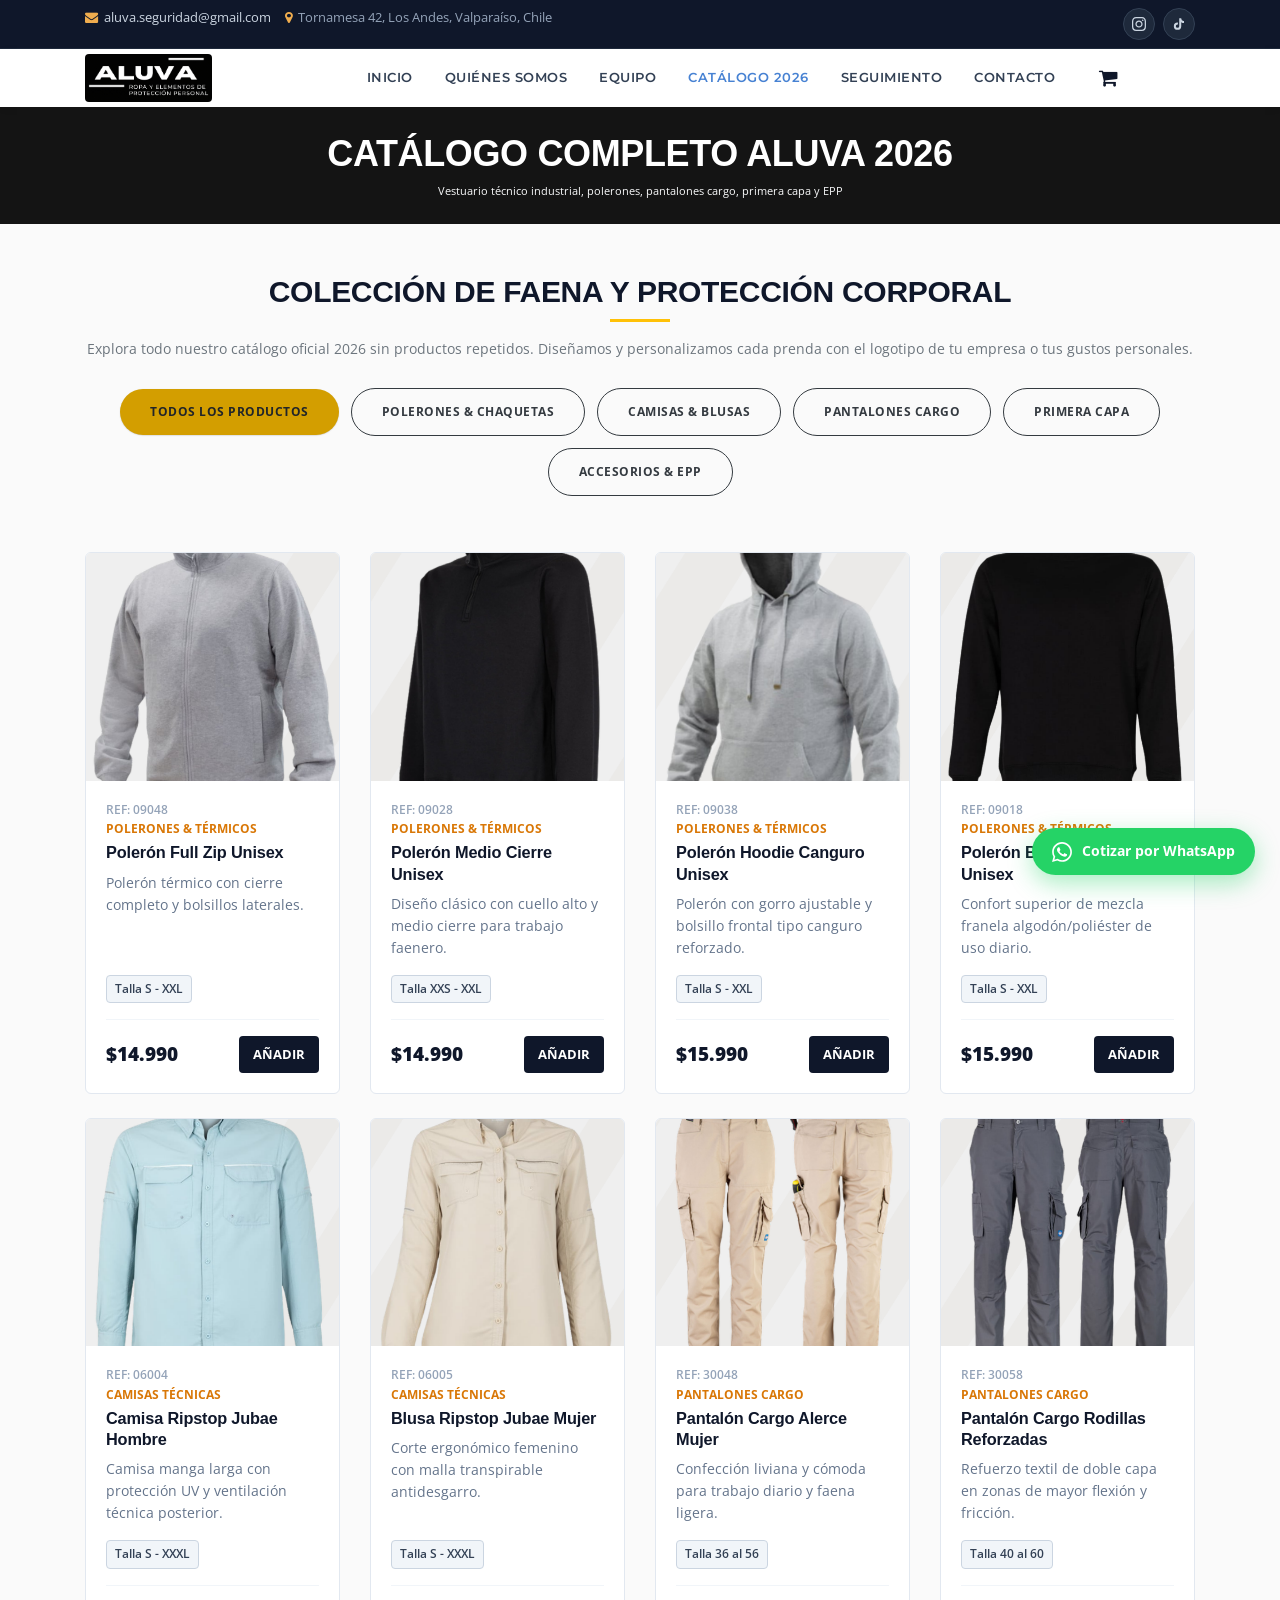
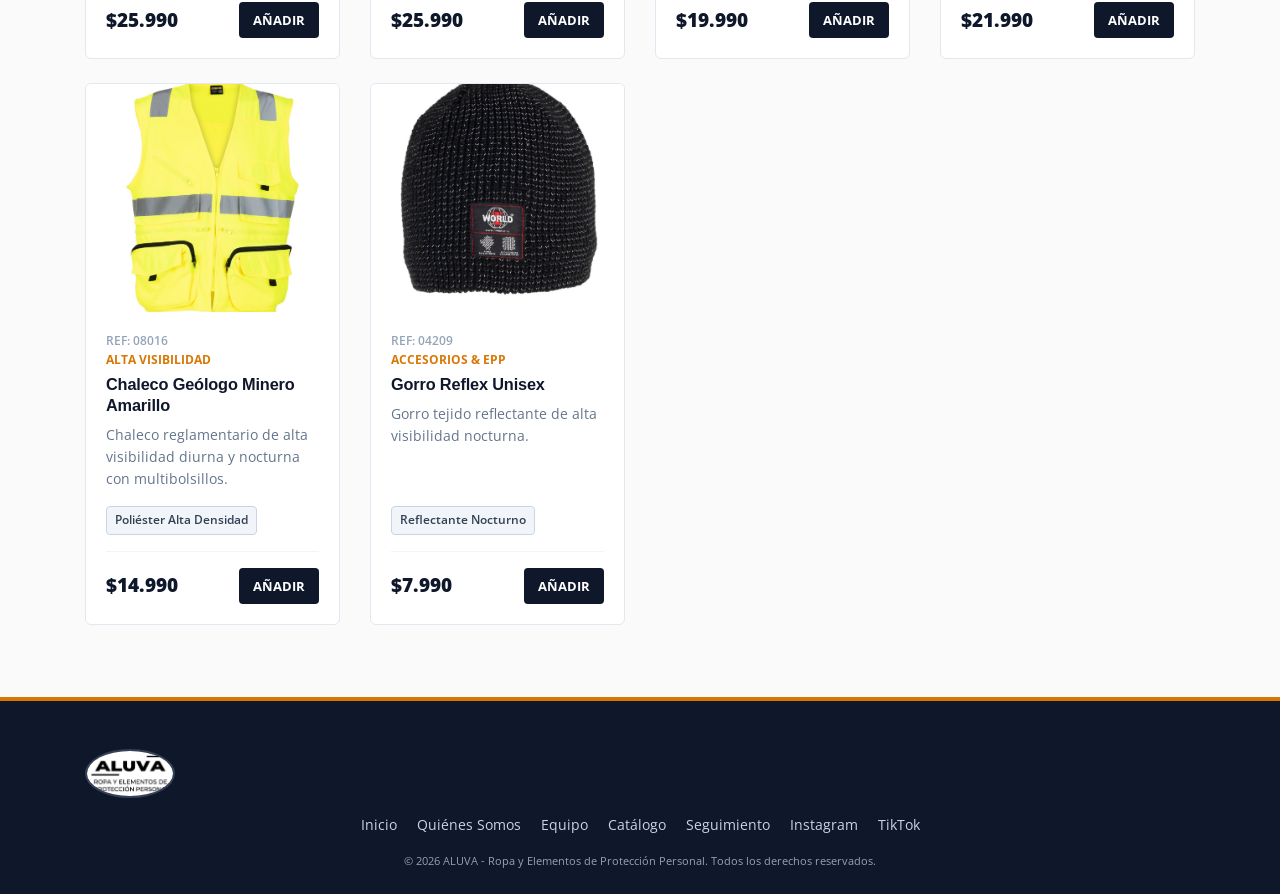
==== commit cc0e398b: "Changesv2" ====
--- a/catalogo.html
+++ b/catalogo.html
@@ -111,14 +111,14 @@
                 <span class="navbar-toggler-icon"></span>
             </button>
             
-            <a class="navbar-brand" href="index.html">
-                <img src="assets/images/LOGO ALUVA.jpeg" alt="ALUVA Logo Oficial" class="official-brand-logo">
+            <a class="navbar-brand" href="index.html#hero-banner">
+                <img src="assets/images/banners/ALUVA_BWLOGOFLAT.bmp" alt="ALUVA Logo Oficial" class="official-brand-logo">
             </a>
 
             <div id="navbarNavDropdown" class="navbar-collapse collapse">
                 <ul class="navbar-nav ml-auto align-items-center">
                     <li class="nav-item">
-                        <a class="nav-link" href="index.html">Inicio</a>
+                        <a class="nav-link" href="index.html#hero-banner">Inicio</a>
                     </li>
                     <li class="nav-item">
                         <a class="nav-link" href="index.html#nosotros">Quiénes Somos</a>
@@ -179,9 +179,9 @@
                 
                 <!-- 1. Polerón Full Zip Unisex -->
                 <div class="col-lg-3 col-md-6 mb-4 product-col" data-category="polerones">
-                    <div class="product-card-aluva" data-id="p1" data-title="Polerón Full Zip Unisex" data-price="14990" data-image="assets/images/prod_poleron_fullzip.png">
-                        <div class="product-thumb">
-                            <img src="assets/images/prod_poleron_fullzip.png" alt="Polerón Full Zip Unisex">
+                    <div class="product-card-aluva" data-id="p1" data-title="Polerón Full Zip Unisex" data-price="14990" data-image="assets/images/productos/prod_poleron_fullzip.png">
+                        <div class="product-thumb">
+                            <img src="assets/images/productos/prod_poleron_fullzip.png" alt="Polerón Full Zip Unisex" onerror="this.onerror=null;this.src='https://images.unsplash.com/photo-1578632767115-351597cf2477?auto=format&amp;fit=crop&amp;w=600&amp;q=80';">
                         </div>
                         <div class="product-content">
                             <span class="product-ref">Ref: 09048</span>
@@ -199,9 +199,9 @@
 
                 <!-- 2. Polerón Medio Cierre Unisex -->
                 <div class="col-lg-3 col-md-6 mb-4 product-col" data-category="polerones">
-                    <div class="product-card-aluva" data-id="p2" data-title="Polerón Medio Cierre Unisex" data-price="14990" data-image="assets/images/prod_poleron_mediocierre.png">
-                        <div class="product-thumb">
-                            <img src="assets/images/prod_poleron_mediocierre.png" alt="Polerón Medio Cierre Unisex">
+                    <div class="product-card-aluva" data-id="p2" data-title="Polerón Medio Cierre Unisex" data-price="14990" data-image="assets/images/productos/prod_poleron_mediocierre.png">
+                        <div class="product-thumb">
+                            <img src="assets/images/productos/prod_poleron_mediocierre.png" alt="Polerón Medio Cierre Unisex" onerror="this.onerror=null;this.src='https://images.unsplash.com/photo-1578632767115-351597cf2477?auto=format&amp;fit=crop&amp;w=600&amp;q=80';">
                         </div>
                         <div class="product-content">
                             <span class="product-ref">Ref: 09028</span>
@@ -219,9 +219,9 @@
 
                 <!-- 3. Polerón Hoodie Canguro Unisex -->
                 <div class="col-lg-3 col-md-6 mb-4 product-col" data-category="polerones">
-                    <div class="product-card-aluva" data-id="p3" data-title="Polerón Hoodie Canguro Unisex" data-price="15990" data-image="assets/images/prod_poleron_hoodie.png">
-                        <div class="product-thumb">
-                            <img src="assets/images/prod_poleron_hoodie.png" alt="Polerón Hoodie Canguro Unisex">
+                    <div class="product-card-aluva" data-id="p3" data-title="Polerón Hoodie Canguro Unisex" data-price="15990" data-image="assets/images/productos/prod_poleron_hoodie.png">
+                        <div class="product-thumb">
+                            <img src="assets/images/productos/prod_poleron_hoodie.png" alt="Polerón Hoodie Canguro Unisex" onerror="this.onerror=null;this.src='https://images.unsplash.com/photo-1578632767115-351597cf2477?auto=format&amp;fit=crop&amp;w=600&amp;q=80';">
                         </div>
                         <div class="product-content">
                             <span class="product-ref">Ref: 09038</span>
@@ -239,9 +239,9 @@
 
                 <!-- 4. Polerón Basic 65% Algodón Unisex -->
                 <div class="col-lg-3 col-md-6 mb-4 product-col" data-category="polerones">
-                    <div class="product-card-aluva" data-id="p4" data-title="Polerón Basic 65% Algodón Unisex" data-price="15990" data-image="assets/images/prod_poleron_basic.png">
-                        <div class="product-thumb">
-                            <img src="assets/images/prod_poleron_basic.png" alt="Polerón Basic 65% Algodón Unisex">
+                    <div class="product-card-aluva" data-id="p4" data-title="Polerón Basic 65% Algodón Unisex" data-price="15990" data-image="assets/images/productos/prod_poleron_basic.png">
+                        <div class="product-thumb">
+                            <img src="assets/images/productos/prod_poleron_basic.png" alt="Polerón Basic 65% Algodón Unisex" onerror="this.onerror=null;this.src='https://images.unsplash.com/photo-1578632767115-351597cf2477?auto=format&amp;fit=crop&amp;w=600&amp;q=80';">
                         </div>
                         <div class="product-content">
                             <span class="product-ref">Ref: 09018</span>
@@ -259,9 +259,9 @@
 
                 <!-- 5. Camisa Ripstop Jubae Hombre -->
                 <div class="col-lg-3 col-md-6 mb-4 product-col" data-category="camisas">
-                    <div class="product-card-aluva" data-id="p5" data-title="Camisa Ripstop Jubae Hombre" data-price="25990" data-image="assets/images/prod_camisa_jubae_hombre.png">
-                        <div class="product-thumb">
-                            <img src="assets/images/prod_camisa_jubae_hombre.png" alt="Camisa Ripstop Jubae Hombre">
+                    <div class="product-card-aluva" data-id="p5" data-title="Camisa Ripstop Jubae Hombre" data-price="25990" data-image="assets/images/productos/prod_camisa_jubae_hombre.png">
+                        <div class="product-thumb">
+                            <img src="assets/images/productos/prod_camisa_jubae_hombre.png" alt="Camisa Ripstop Jubae Hombre" onerror="this.onerror=null;this.src='https://images.unsplash.com/photo-1578632767115-351597cf2477?auto=format&amp;fit=crop&amp;w=600&amp;q=80';">
                         </div>
                         <div class="product-content">
                             <span class="product-ref">Ref: 06004</span>
@@ -279,9 +279,9 @@
 
                 <!-- 6. Blusa Ripstop Jubae Mujer -->
                 <div class="col-lg-3 col-md-6 mb-4 product-col" data-category="camisas">
-                    <div class="product-card-aluva" data-id="p6" data-title="Blusa Ripstop Jubae Mujer" data-price="25990" data-image="assets/images/Blusa Ripstop Jubae Mujer.png">
-                        <div class="product-thumb">
-                            <img src="assets/images/Blusa Ripstop Jubae Mujer.png" alt="Blusa Ripstop Jubae Mujer">
+                    <div class="product-card-aluva" data-id="p6" data-title="Blusa Ripstop Jubae Mujer" data-price="25990" data-image="assets/images/productos/Blusa Ripstop Jubae Mujer.png">
+                        <div class="product-thumb">
+                            <img src="assets/images/productos/Blusa Ripstop Jubae Mujer.png" alt="Blusa Ripstop Jubae Mujer" onerror="this.onerror=null;this.src='https://images.unsplash.com/photo-1578632767115-351597cf2477?auto=format&amp;fit=crop&amp;w=600&amp;q=80';">
                         </div>
                         <div class="product-content">
                             <span class="product-ref">Ref: 06005</span>
@@ -299,9 +299,9 @@
 
                 <!-- 7. Pantalón Cargo Alerce Mujer -->
                 <div class="col-lg-3 col-md-6 mb-4 product-col" data-category="pantalones">
-                    <div class="product-card-aluva" data-id="p7" data-title="Pantalón Cargo Alerce Mujer" data-price="19990" data-image="assets/images/Pantalón Cargo Alerce Mujer.png">
-                        <div class="product-thumb">
-                            <img src="assets/images/Pantalón Cargo Alerce Mujer.png" alt="Pantalón Cargo Alerce Mujer">
+                    <div class="product-card-aluva" data-id="p7" data-title="Pantalón Cargo Alerce Mujer" data-price="19990" data-image="assets/images/productos/Pantalón Cargo Alerce Mujer.png">
+                        <div class="product-thumb">
+                            <img src="assets/images/productos/Pantalón Cargo Alerce Mujer.png" alt="Pantalón Cargo Alerce Mujer" onerror="this.onerror=null;this.src='https://images.unsplash.com/photo-1578632767115-351597cf2477?auto=format&amp;fit=crop&amp;w=600&amp;q=80';">
                         </div>
                         <div class="product-content">
                             <span class="product-ref">Ref: 30048</span>
@@ -319,9 +319,9 @@
 
                 <!-- 8. Pantalón Cargo Rodillas Reforzadas Hombre -->
                 <div class="col-lg-3 col-md-6 mb-4 product-col" data-category="pantalones">
-                    <div class="product-card-aluva" data-id="p8" data-title="Pantalón Cargo Rodillas Reforzadas Hombre" data-price="21990" data-image="assets/images/Pantalón cargo Rodillas Reforzadas Hombre.png">
-                        <div class="product-thumb">
-                            <img src="assets/images/Pantalón cargo Rodillas Reforzadas Hombre.png" alt="Pantalón Cargo Rodillas Reforzadas Hombre">
+                    <div class="product-card-aluva" data-id="p8" data-title="Pantalón Cargo Rodillas Reforzadas Hombre" data-price="21990" data-image="assets/images/productos/Pantalón cargo Rodillas Reforzadas Hombre.png">
+                        <div class="product-thumb">
+                            <img src="assets/images/productos/Pantalón cargo Rodillas Reforzadas Hombre.png" alt="Pantalón Cargo Rodillas Reforzadas Hombre" onerror="this.onerror=null;this.src='https://images.unsplash.com/photo-1578632767115-351597cf2477?auto=format&amp;fit=crop&amp;w=600&amp;q=80';">
                         </div>
                         <div class="product-content">
                             <span class="product-ref">Ref: 30058</span>
@@ -339,9 +339,9 @@
 
                 <!-- 9. Chaleco Geólogo Minero Amarillo -->
                 <div class="col-lg-3 col-md-6 mb-4 product-col" data-category="accesorios">
-                    <div class="product-card-aluva" data-id="p9" data-title="Chaleco Geólogo Minero Amarillo" data-price="14990" data-image="assets/images/GEOLOGO MINERO AMARILLO 1.jpeg">
-                        <div class="product-thumb">
-                            <img src="assets/images/GEOLOGO MINERO AMARILLO 1.jpeg" alt="Chaleco Geólogo Minero Amarillo">
+                    <div class="product-card-aluva" data-id="p9" data-title="Chaleco Geólogo Minero Amarillo" data-price="14990" data-image="assets/images/productos/GEOLOGO MINERO AMARILLO 1.jpeg">
+                        <div class="product-thumb">
+                            <img src="assets/images/productos/GEOLOGO MINERO AMARILLO 1.jpeg" alt="Chaleco Geólogo Minero Amarillo" onerror="this.onerror=null;this.src='https://images.unsplash.com/photo-1578632767115-351597cf2477?auto=format&amp;fit=crop&amp;w=600&amp;q=80';">
                         </div>
                         <div class="product-content">
                             <span class="product-ref">Ref: 08016</span>
@@ -359,9 +359,9 @@
 
                 <!-- 10. Gorro Reflex Unisex -->
                 <div class="col-lg-3 col-md-6 mb-4 product-col" data-category="accesorios">
-                    <div class="product-card-aluva" data-id="p10" data-title="Gorro Reflex Unisex" data-price="7990" data-image="assets/images/GORRO NEGRO.jpeg">
-                        <div class="product-thumb">
-                            <img src="assets/images/GORRO NEGRO.jpeg" alt="Gorro Reflex Unisex">
+                    <div class="product-card-aluva" data-id="p10" data-title="Gorro Reflex Unisex" data-price="7990" data-image="assets/images/productos/GORRO NEGRO.jpeg">
+                        <div class="product-thumb">
+                            <img src="assets/images/productos/GORRO NEGRO.jpeg" alt="Gorro Reflex Unisex" onerror="this.onerror=null;this.src='https://images.unsplash.com/photo-1578632767115-351597cf2477?auto=format&amp;fit=crop&amp;w=600&amp;q=80';">
                         </div>
                         <div class="product-content">
                             <span class="product-ref">Ref: 04209</span>
@@ -384,8 +384,9 @@
     <!-- FOOTER CORPORATIVO -->
     <footer class="footer-aluva">
         <div class="container text-center">
-            <img src="assets/images/ALUVA TIMBRE.jpeg" alt="Timbre Oficial ALUVA" class="footer-timbre-img mb-3">
+            <img src="assets/images/banners/ALUVA_WBLOGOFLAT.bmp" alt="Timbre Oficial ALUVA" class="footer-timbre-img mb-3" onerror="this.onerror=null;this.src='https://images.unsplash.com/photo-1578632767115-351597cf2477?auto=format&amp;fit=crop&amp;w=600&amp;q=80';">
             <ul class="list-inline mb-3">
+                <li class="list-inline-item mr-3"><a href="index.html#hero-banner">Inicio</a></li>
                 <li class="list-inline-item mr-3"><a href="index.html#nosotros">Quiénes Somos</a></li>
                 <li class="list-inline-item mr-3"><a href="index.html#equipo">Equipo</a></li>
                 <li class="list-inline-item mr-3"><a href="catalogo.html">Catálogo</a></li>
--- a/css/custom-aluva.css
+++ b/css/custom-aluva.css
@@ -226,7 +226,7 @@
   justify-content: center;
   text-align: center;
   color: #ffffff !important;
-  background-image: linear-gradient(rgba(15, 23, 42, 0.85), rgba(15, 23, 42, 0.85)), url('../assets/images/CHAQUETA SOFSHEL 1.jpeg');
+  background-image: linear-gradient(rgba(15, 23, 42, 0.85), rgba(15, 23, 42, 0.85)), url('../assets/images/productos/CHAQUETA SOFSHEL 1.jpeg');
   background-attachment: fixed !important;
   background-position: center center !important;
   background-repeat: no-repeat !important;
